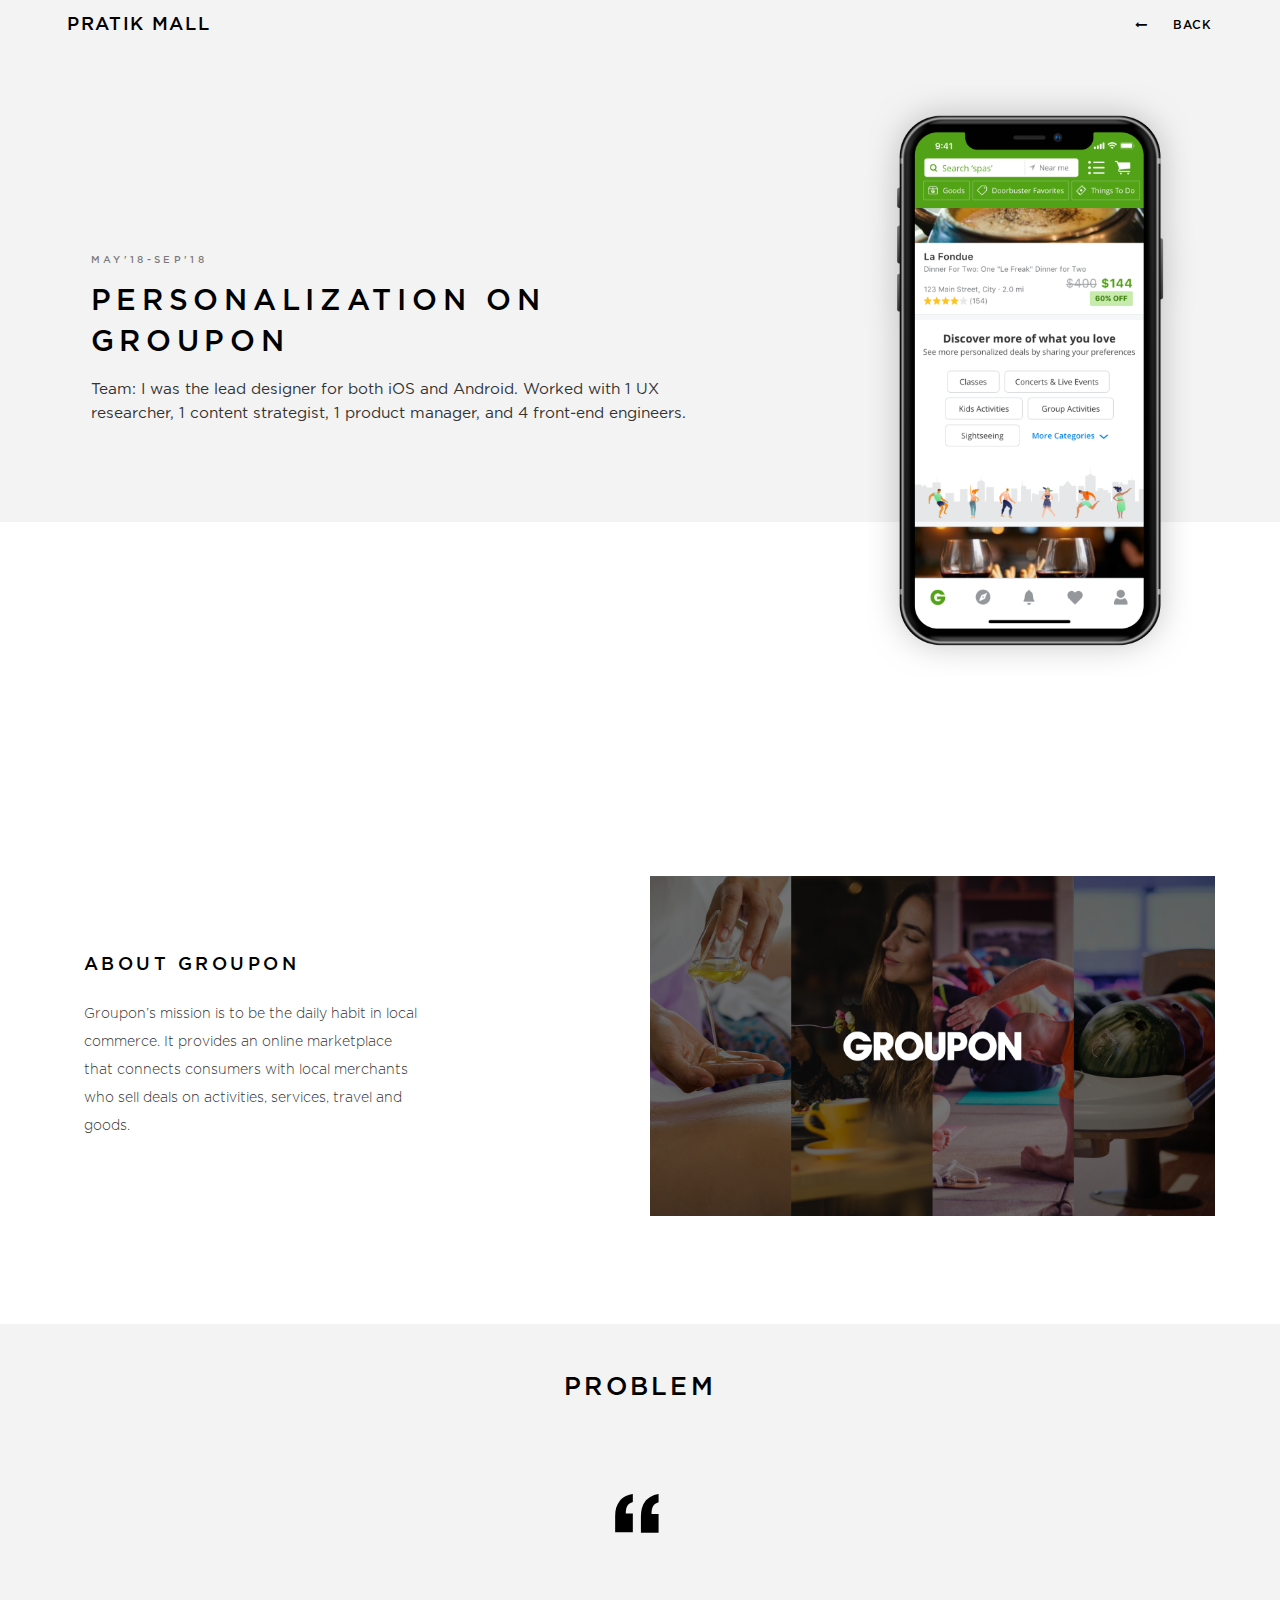
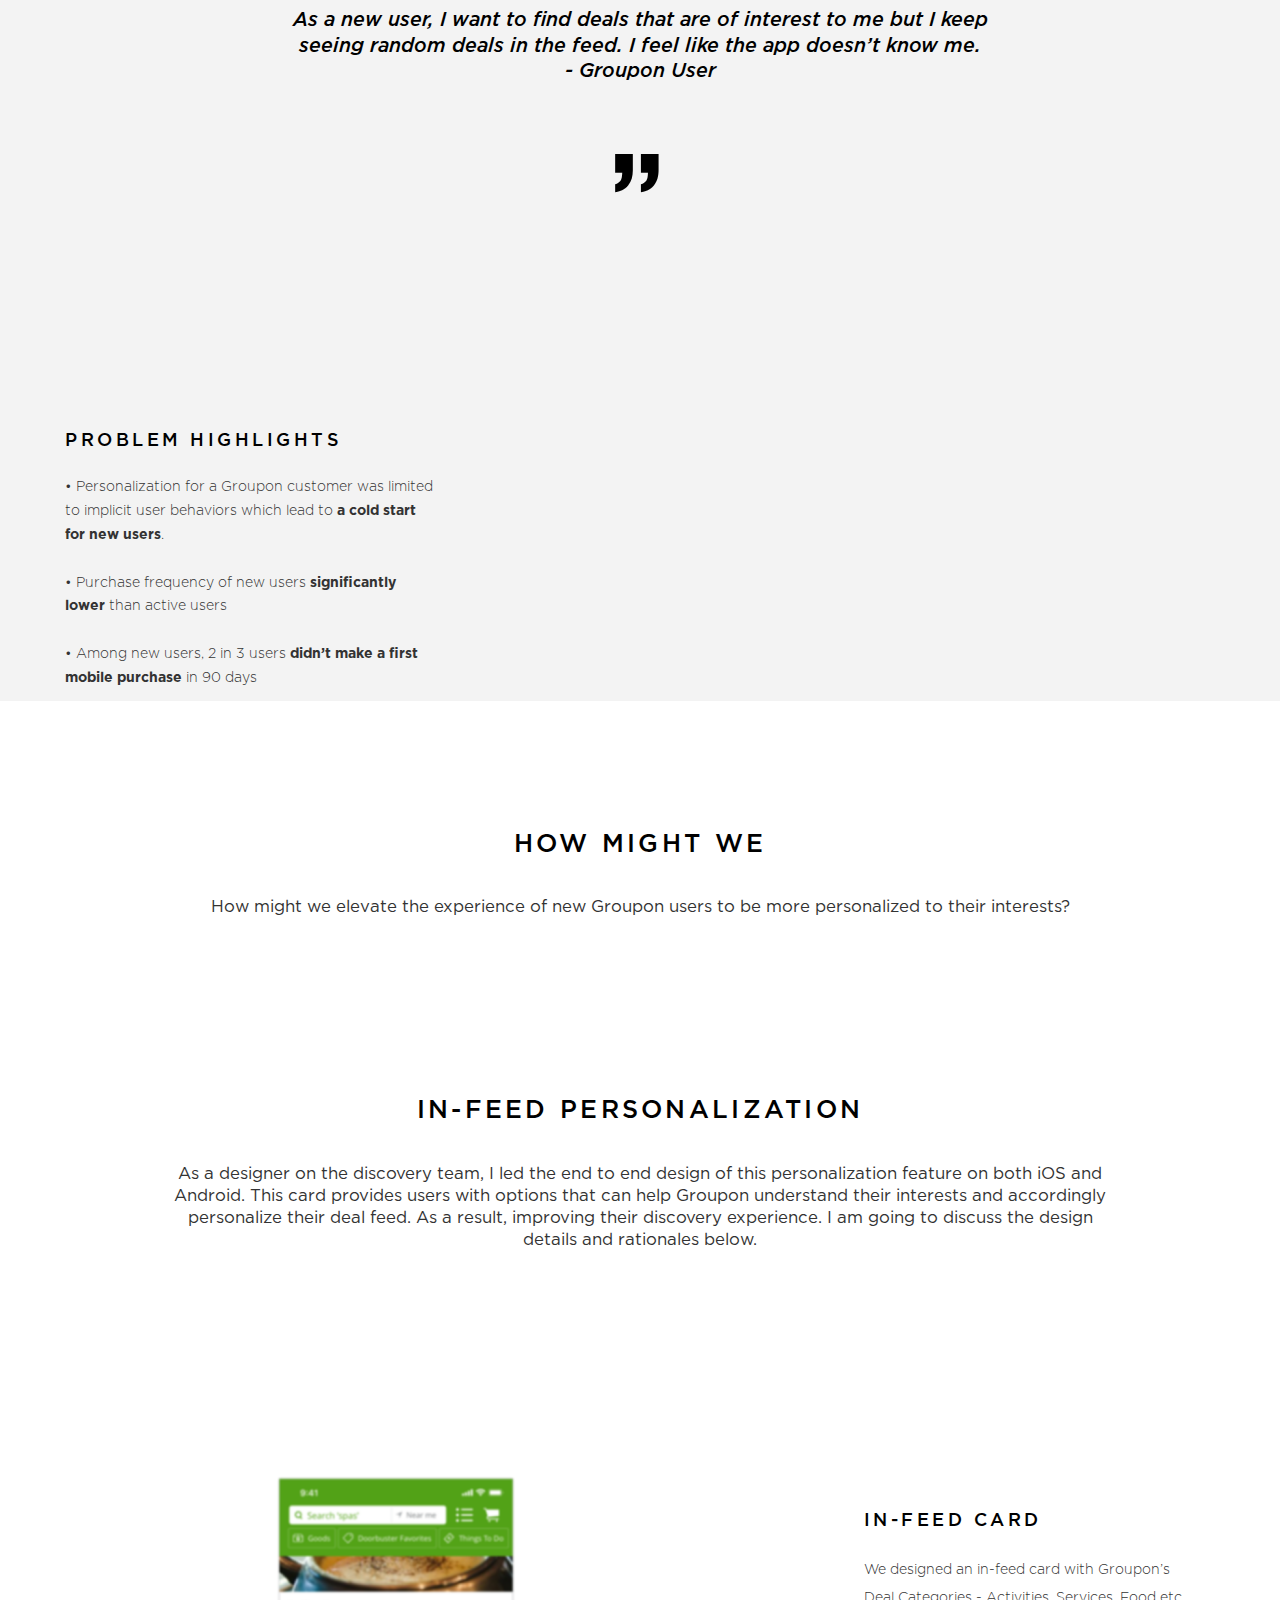
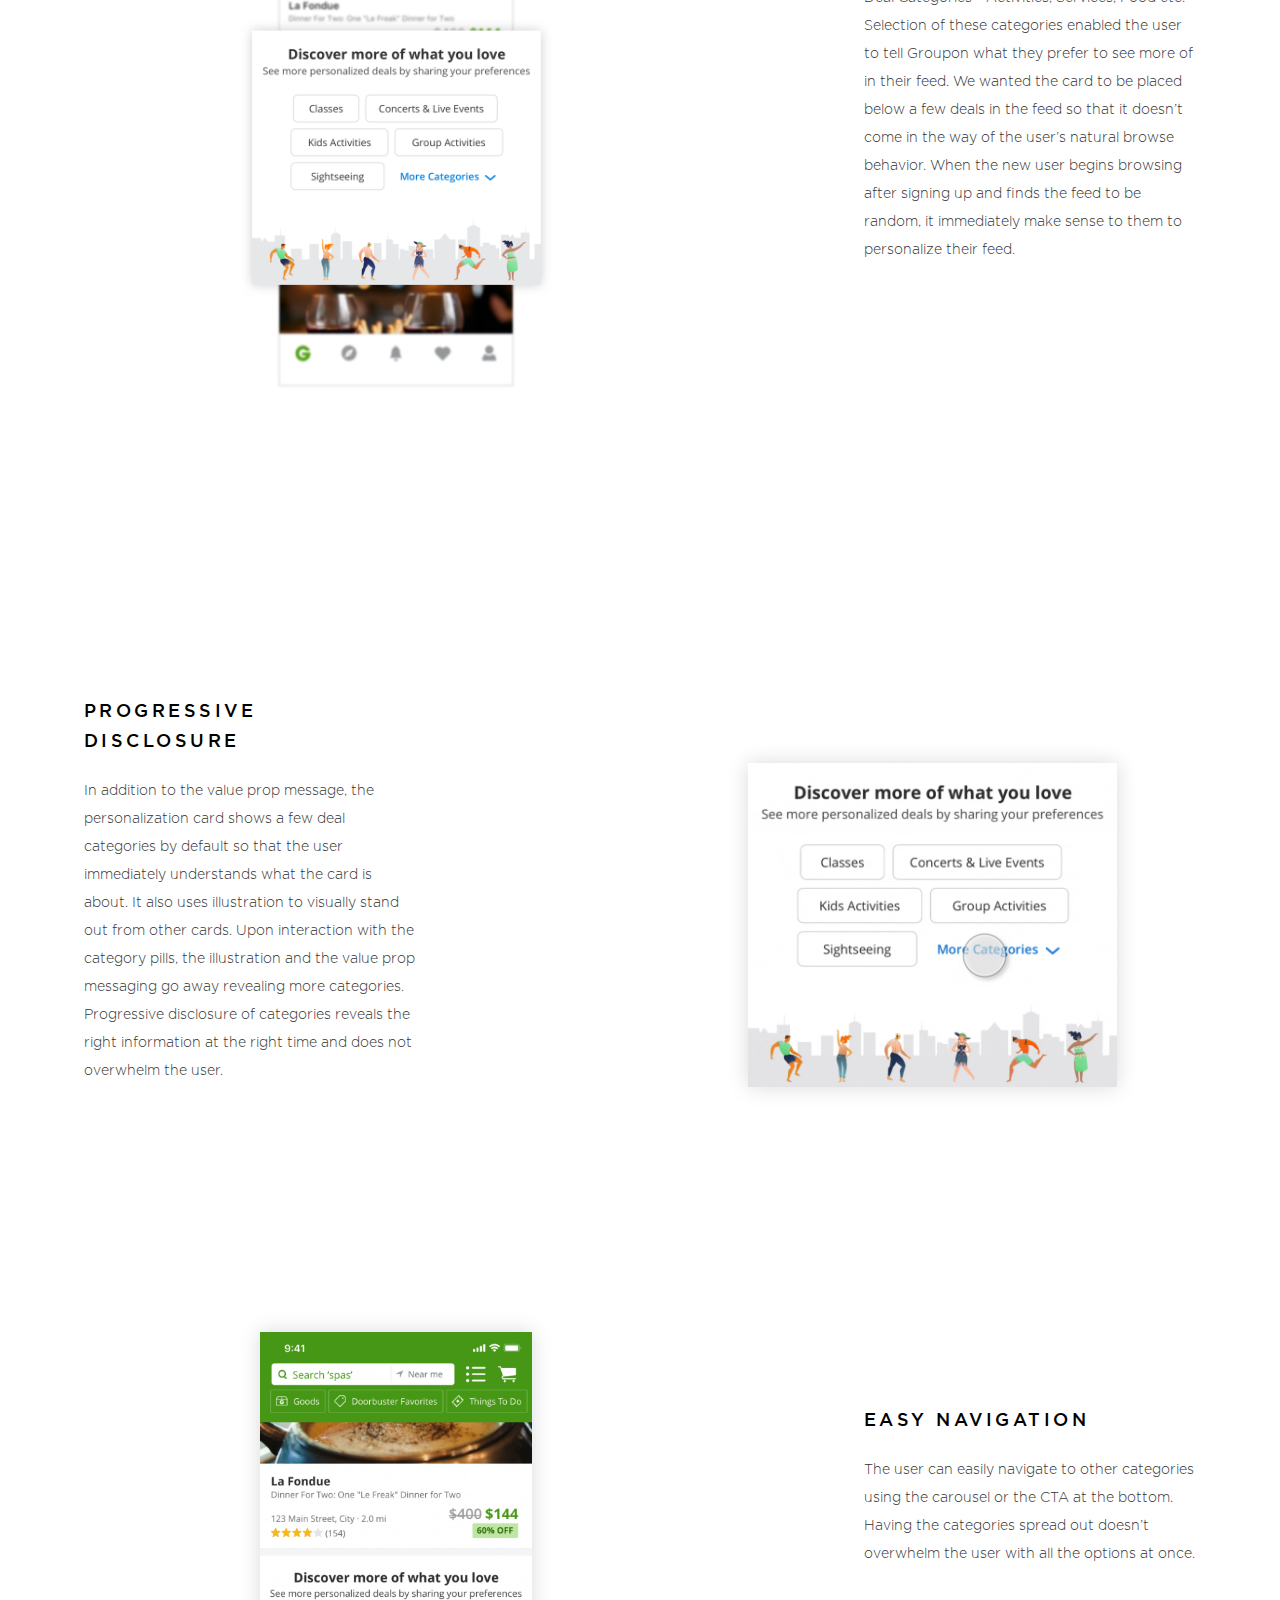
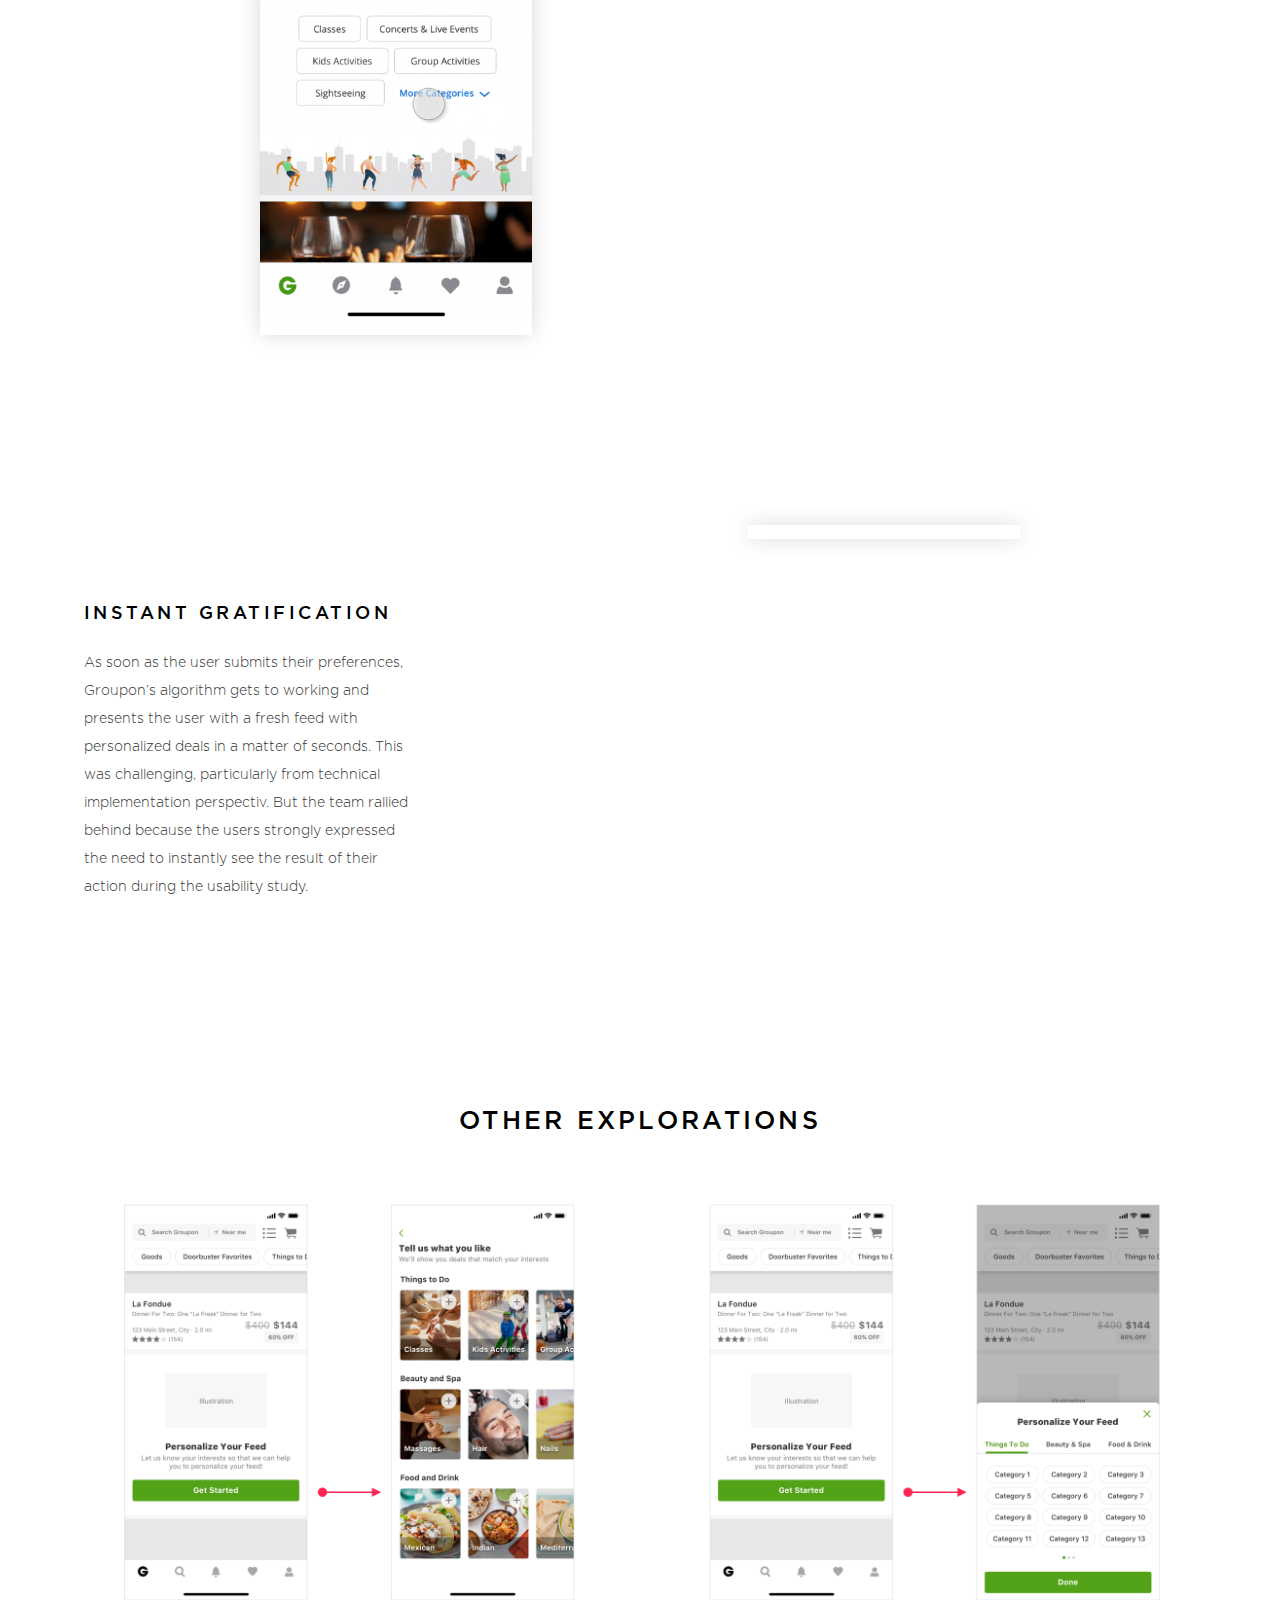
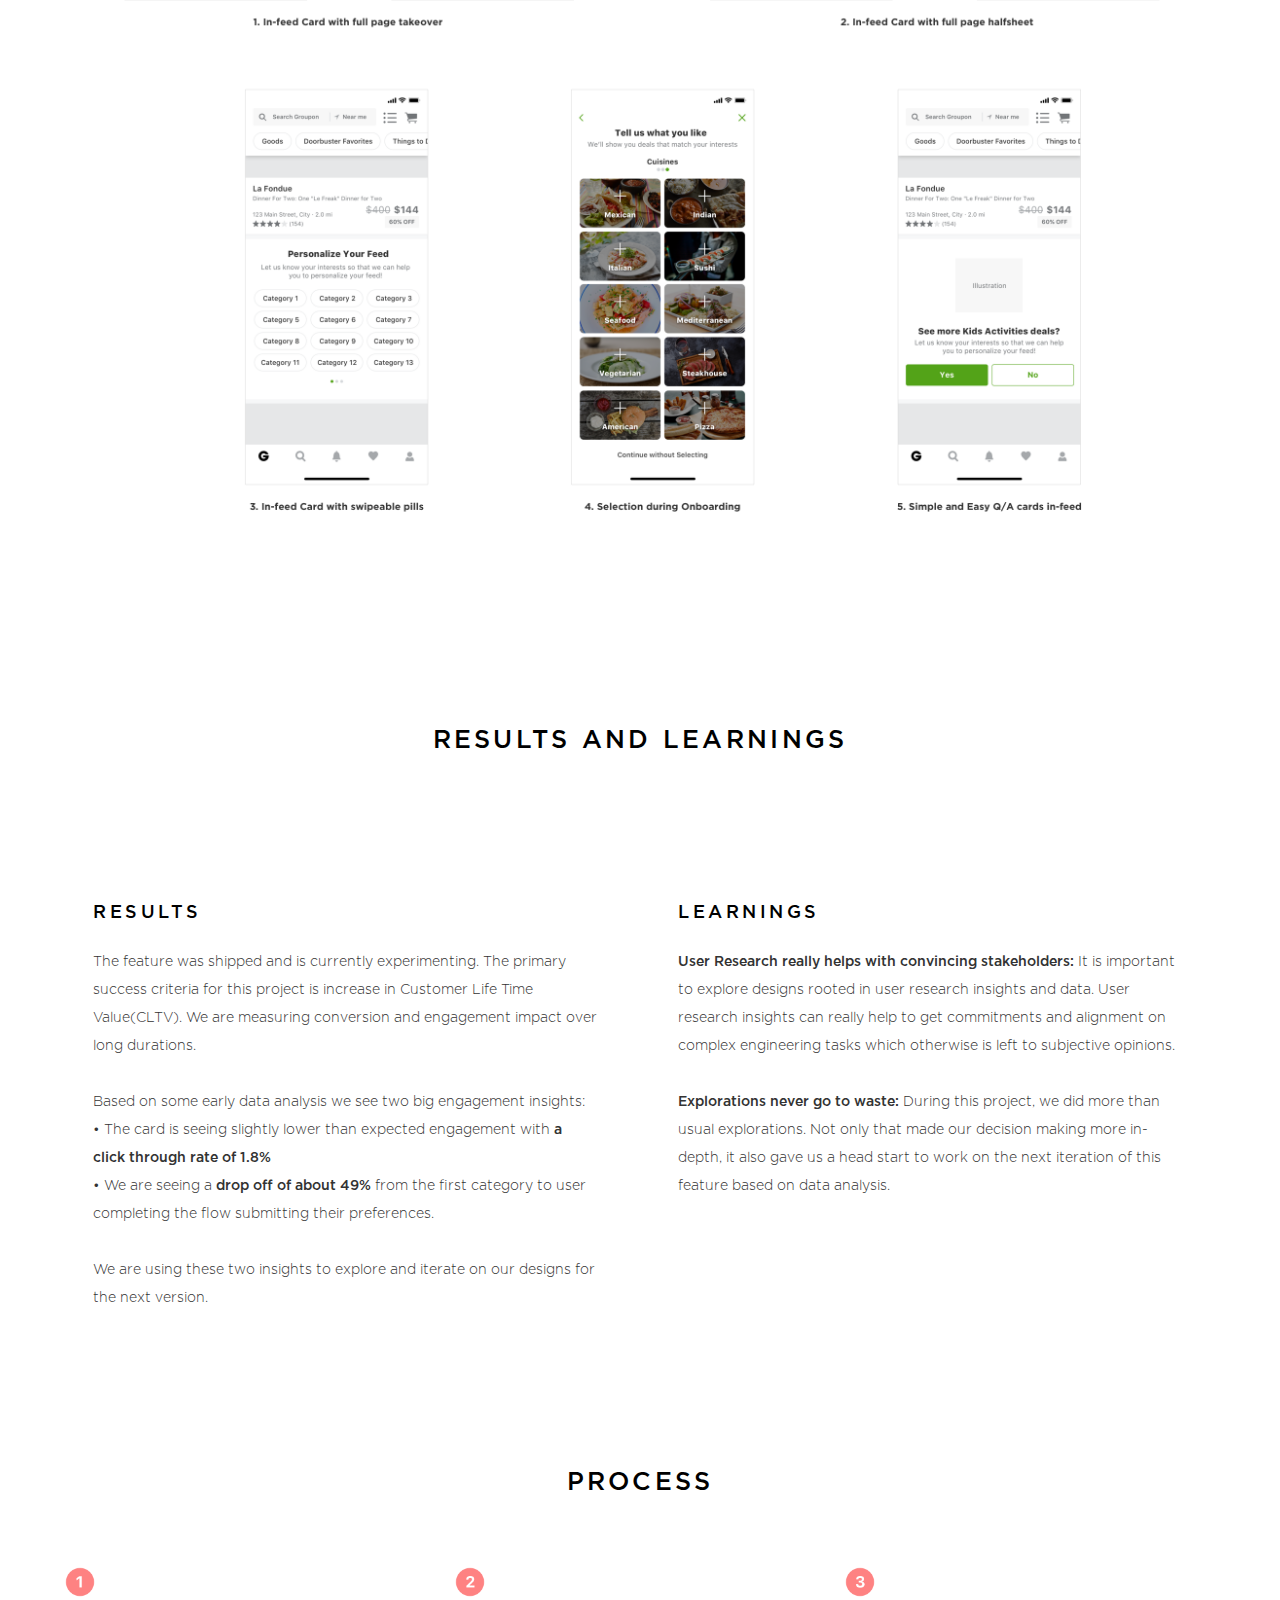
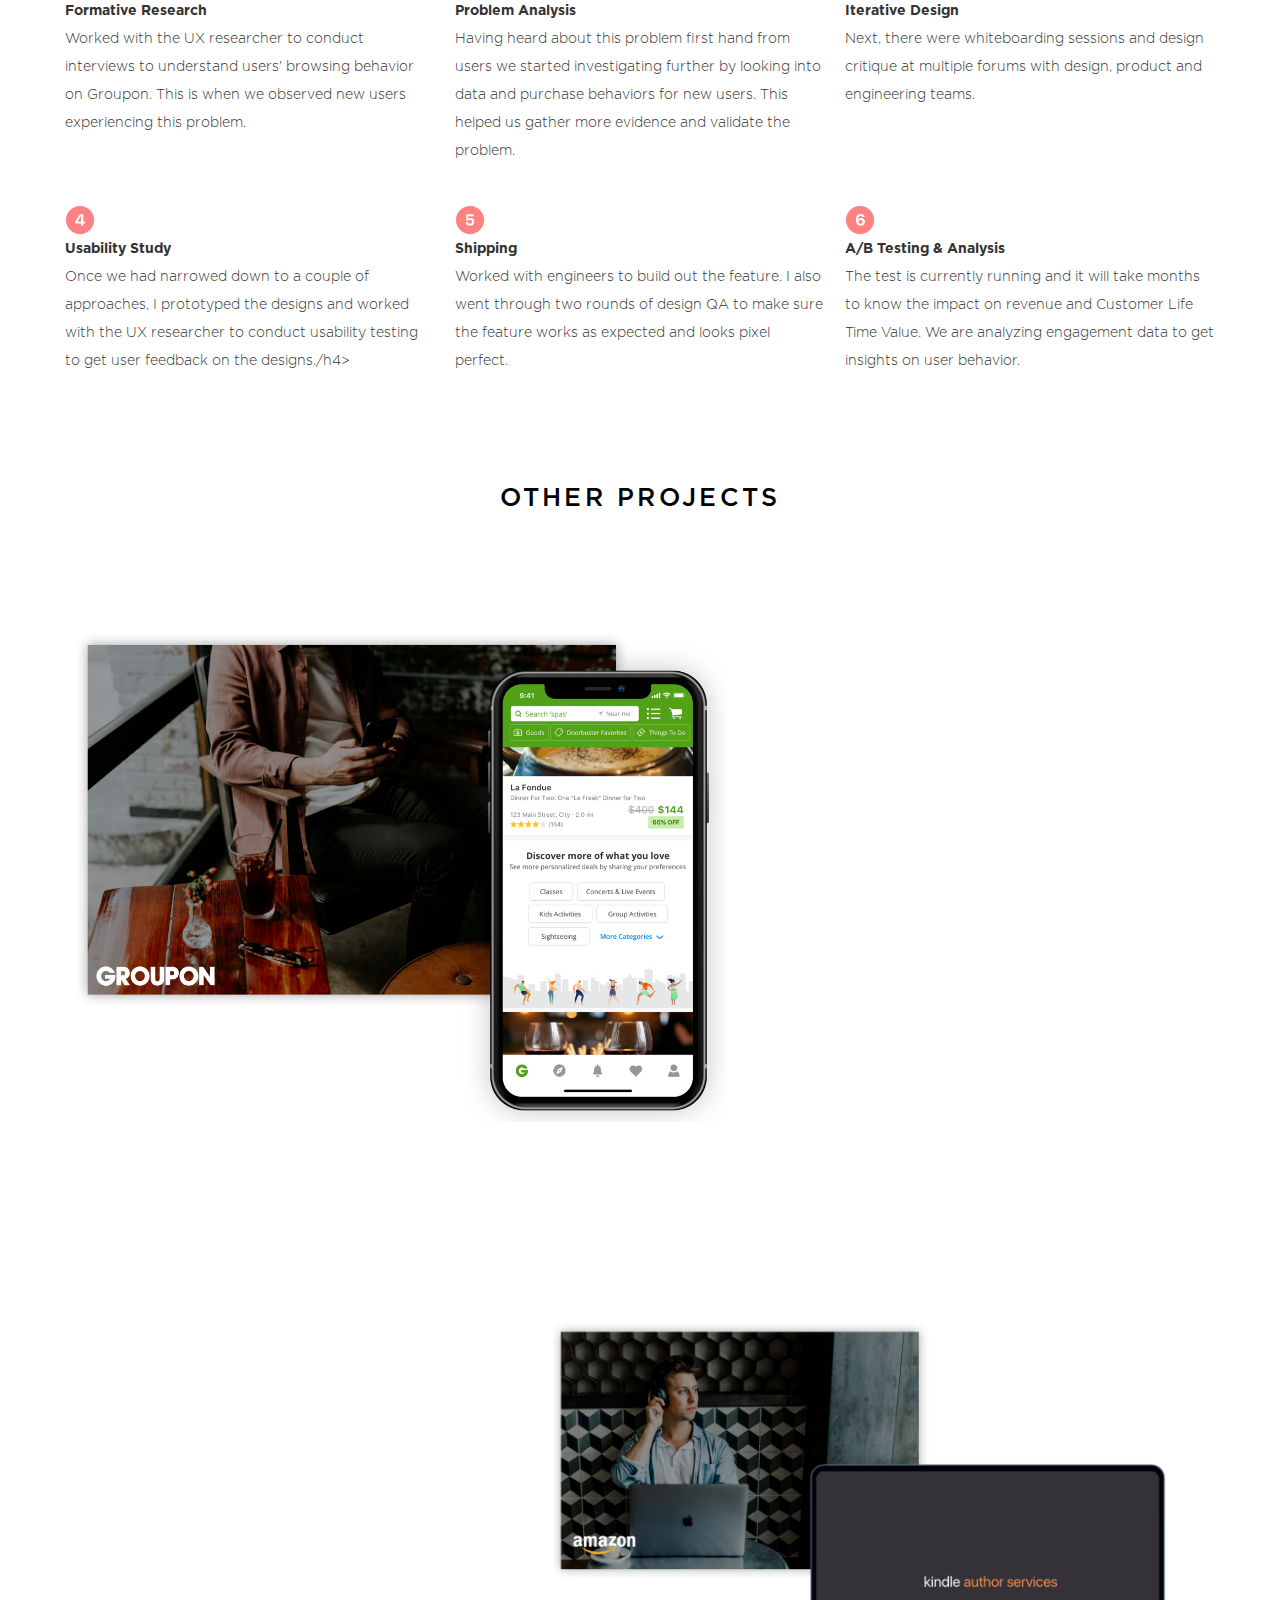
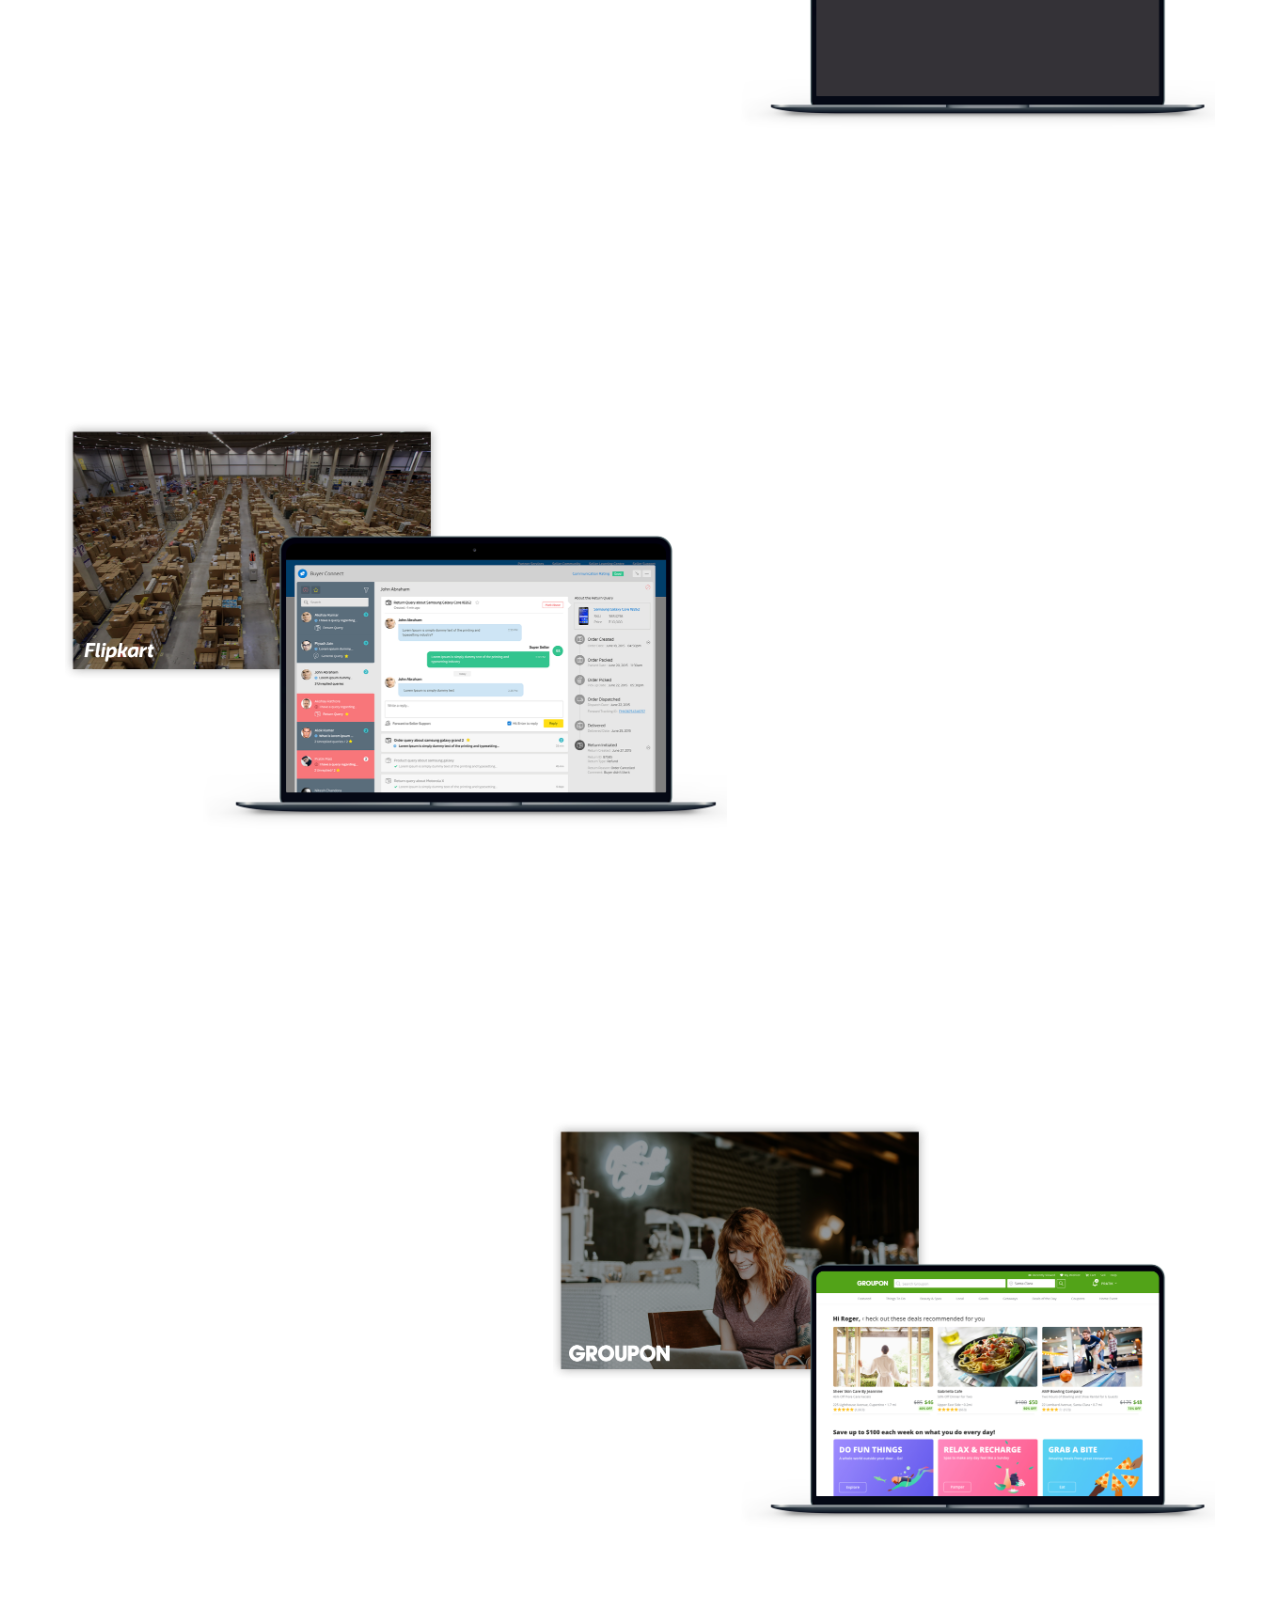
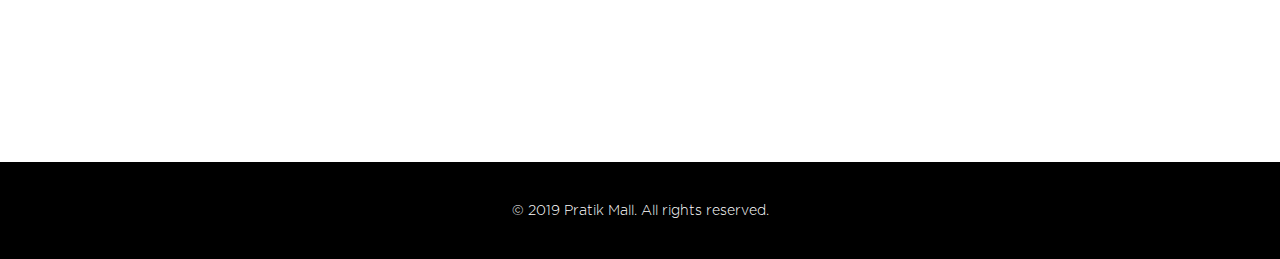
==== g1.html @ 87afecba "Uploading folio" ====
<!DOCTYPE html>
<html lang="en">
<html lang="en">

<head>
	<meta charset="utf-8">
	<title>Pratik Mall &mdash; Product Designer</title>
	<meta content="A showcase of Pratik Mall's work as a Product Designer" name="description">
	<meta content="Pratik Mall" name="author">
	<meta content="width=device-width, initial-scale=1, maximum-scale=1" name="viewport">
	<meta property='og:title' content="Pratik Mall- Product Designer" />
	<meta property='og:image' content="dp.jpg" />
	<meta property='og:description' content="A showcase of Pratik Mall's work as a Product Designer" />
	<meta property='og:url' content="www.pratikmall.com/" />
	<link href="http://cdnjs.cloudflare.com/ajax/libs/font-awesome/4.4.0/css/font-awesome.min.css" rel="stylesheet">
	<link href="css/animate.css" rel="stylesheet">
	<link href="css/bootstrap.css" rel="stylesheet">
	<link href="css/style.css" rel="stylesheet">
	<link href="imgs/logo.png" rel="shortcut icon">
	<script src="http://ajax.googleapis.com/ajax/libs/jquery/1.10.2/jquery.min.js">
	</script>
	<script src="http://code.jquery.com/ui/1.10.3/jquery-ui.js" type="text/javascript">
	</script>
	<script src="js/jquery.js">
	</script>
	<script src="js/script.js">
	</script>
	<script src="js/bootstrap.js">
	</script>
	<script src="http://cdnjs.cloudflare.com/ajax/libs/jquery-easing/1.3/jquery.easing.min.js">
	</script>

</head>


<body>
	<div id="preloader">
		<div id="status">&nbsp;</div>
	</div>
	<header class="bleh">
		<nav class="navbar navbar-default navbar-fixed-top">
			<div class="container-fluid">
				<div class="navbar-header"><a class="navbar-brand" href="index.html">Pratik Mall</a>
				</div>
				<div class="nav navbar-nav navbar-right">
					<li>
						<a class="page-scroll" href="index.html"> <span class=
                "fa fa-long-arrow-left"></span> &nbsp &nbsp Back</a>
					</li>
				</div>
			</div>
		</nav>
	</header>
	<section id="projectbg">
		<div class="gray">
			<div class="container">
				<div class="row">
					<div class="mep">
						<div class="col-md-7 col-sm-12 col-xs-12">
							<div class="project-head">
								<h5>MAY'18-SEP'18</h5>
								<h2>Personalization on Groupon</h2>
								<h4>Team: I was the lead designer for both iOS and Android. Worked with 1 UX researcher, 1 content strategist, 1 product manager, and 4 front-end engineers.
</h4>
							</div>
						</div>
						<div class="col-md-offset-1 col-md-4 col-sm-12 col-xs-12">
							<div class="coverinside"><img alt="" class="img-responsive img" src="g1-cover.png"></div>
							<br><br><br><br><br><br><br><br>
						</div>
					</div>
				</div>
			</div>
		</div>
	</section>
	<br><br><br>

	<section id="projectbg">
		<div class="container">
			<div class="row">
				<div class="about projsec">
					<div class="col-md-4 col-xs-12 col-sm-12">
						<div class="workcontent">
							<br><br><h1>About Groupon</h1>
							<h4>Groupon’s mission is to be the daily habit in local commerce. It provides an online marketplace that connects consumers with local merchants who sell deals on activities, services, travel and goods.</h4>
						</div>
					</div>
					<div class="col-md-offset-2 col-md-6 col-xs-12 col-sm-12">
						<br><br><img alt="" class="img-responsive projimg" src="imgs/g1/about.png">
					</div>
				</div>
			</div>
		</div>
		<br>
		<br><br>
	</section>


	<section id="projectbg" class="red">
		<div class="section-head">
			<h1>PROBLEM</h1>
		</div>
		<div class="container">
			<div class="row">
				<div class="col-md-offset-2 col-md-8 col-xs-12 col-sm-12">
					<div class="quotes">
						<h2>“</h2>
						<h4>As a new user, I want to find deals that are of interest to me but I keep seeing random deals in the feed. I feel like the app doesn’t know me.
			<br>- Groupon User</h4>
						<br>
						<h2>”</h2>
					</div>
				</div>
				<div class="col-md-4 col-xs-12 col-sm-6 inprob"><br><br>
					<h4>Problem Highlights</h4>
					<p>• Personalization for a Groupon customer was limited to implicit user behaviors which lead to <b>a cold start for new users</b>.
						<br><br> • Purchase frequency of new users <b>significantly lower</b> than active users<br><br> • Among new users, 2 in 3 users <b>didn’t make a first mobile purchase</b> in 90 days</p>
				</div>
				<div class="col-md-offset-1 col-md-7 col-xs-12 col-sm-6">
					<img alt="" class="img-responsive projimg" src="imgs/g1/scroll.gif">
				</div>

			</div>
		</div>

	</section>
	<br><br><br>
	<section id="projectbg">
		<div class="section-head">
			<h1>HOW MIGHT WE</h1>
		</div>
		<div class="container">
			<div class="row">
				<div class="col-md-12 col-xs-12 col-sm-12 quotes2">

					<h4>How might we elevate the experience of new Groupon users to be more personalized to their interests?</h4><br><br>
				</div>

			</div>
		</div>
		<br><br><br>
	</section>
	<section id="projectbg">
		<div class="section-head">
			<h1>In-Feed Personalization</h1>

			<div class="container">
				<div class="row">
					<div class="col-md-offset-1 col-md-10 col-xs-12 col-sm-12 quotes2">

						<h5>As a designer on the discovery team, I led the end to end design of this personalization feature on both iOS and Android. This card provides users with options that can help Groupon understand their interests and accordingly personalize their deal feed. As a result, improving their discovery experience. I am going to discuss the design details and rationales below.</h5><br><br>
					</div>

				</div>
			</div>

		</div>



		<div class="container">
			<div class="row">
				<div class="about projsec1">
					<div class="col-md-7 col-xs-12 col-sm-12"><img alt="" class="img-responsive projimg" src="imgs/g1/g13.png">
					</div>
					<div class="col-md-offset-1 col-md-4 col-xs-12 col-sm-12">
						<div class="workcontent"><br><br>
							<h1>In-feed card</h1>
							<h4>We designed an in-feed card with Groupon’s Deal Categories - Activities, Services, Food etc. Selection of these categories enabled the user to tell Groupon what they prefer to see more of in their feed. We wanted the card to be placed below a few deals in the feed so that it doesn’t come in the way of the user’s natural browse behavior. When the new user begins browsing after signing up and finds the feed to be random, it immediately make sense to them to personalize their feed.
</h4>
						</div>
					</div>
				</div>
			</div>
		</div>

		<div class="container">
			<div class="row">
				<div class="about projsec">
					<div class="col-md-4 col-xs-12 col-sm-12">
						<div class="workcontent"><br><br>
							<h1>Progressive Disclosure</h1>
							<h4>In addition to the value prop message, the personalization card shows a few deal categories by default so that the user immediately understands what the card is about. It also uses illustration to visually stand out from other cards. Upon interaction with the category pills, the illustration and the value prop messaging go away revealing more categories. Progressive disclosure of categories reveals the right information at the right time and does not overwhelm the user. </h4>
						</div>
					</div>
					<div class="col-md-4 col-md-offset-3 col-xs-12 col-sm-12">
						<br><br><br><br><br><br><br><br><br><img alt="" class="img-responsive projimg2" src="imgs/g1/g12.gif">
					</div>
				</div>
			</div>
		</div><br><br><br><br><br>
		<div class="container">
			<div class="row">
				<div class="about projsec1">
					<div class="col-md-offset-2 col-md-3 col-xs-12 col-sm-12"><img alt="" class="img-responsive projimg1" src="imgs/g1/nav.gif">
					</div>
					<div class="col-md-offset-3 col-md-4 col-xs-12 col-sm-12">
						<div class="workcontent">
							<h1>Easy Navigation</h1>
							<h4>The user can easily navigate to other categories using the carousel or the CTA at the bottom. Having the categories spread out doesn’t overwhelm the user with all the options at once.</h4>
						</div>
					</div>
				</div>
			</div>
		</div>
<br><br><br><br><br>
		<div class="container">
			<div class="row">
				<div class="about projsec">
					<div class="col-md-4 col-xs-12 col-sm-12">
						<div class="workcontent">
							<h1>Instant Gratification</h1>
							<h4>As soon as the user submits their preferences, Groupon’s algorithm gets to working and presents the user with a fresh feed with personalized deals in a matter of seconds. This was challenging, particularly from 	technical implementation perspectiv. But the team rallied behind because the users strongly expressed the need to instantly see the result of their action during the usability study.</h4>
						</div>
					</div>
					<div class="col-md-offset-3 col-md-3 col-md-offset-3 col-xs-12 col-sm-12">
						<img alt="" class="img-responsive projimg1" src="imgs/g1/g4f.gif">
					</div>
				</div>
			</div>
		</div>
	<br><br><br><br>
	</section>
	<section id="projectbg">
		<div class="section-head">
			<h1>OTHER EXPLORATIONS</h1>
		</div>
		<div class="container">
			<div class="row">

					<img alt="" class="img-responsive" src="imgs/g1/explore.png">
			</div>
		</div>
	</section>


	<br><br><br><br>
	<section id="projectbg">
		<div class="section-head">
			<h1>RESULTS AND LEARNINGS</h1>
		</div>
		<div class="container">
			<div class="row">
				<div class="col-md-6 col-sm-6 col-xs-12">
					<div class="workcontent">
						<h1>RESULTS</h1>
						<h4>The feature was shipped and is currently experimenting. The primary success criteria for this project is increase in Customer Life Time Value(CLTV). We are measuring conversion and engagement impact over long durations.<br><br>
							Based on some early data analysis we see two big engagement insights:<br>
						• The card is seeing slightly lower than expected engagement with <b>a click through rate of 1.8%</b><br>
						• We are seeing a <b>drop off of about 49%</b> from the first category to user completing the flow submitting their preferences.  <br><br>
							We are using these two insights to explore and iterate on our designs for the next version.
				</h4>
					</div>
				</div>
				<div class="col-md-6 col-sm-6 col-xs-12">
					<div class="workcontent">
						<h1>LEARNINGS</h1>
						<h4> <b>User Research really helps with convincing stakeholders: </b>It is important to explore designs rooted in user research insights and data. User research insights can really help to get commitments and alignment on complex engineering tasks which otherwise is left to subjective opinions.
<br><br>
							<b>Explorations never go to waste: </b>During this project, we did more than usual explorations. Not only that made our decision making more in-depth, it also gave us a head start to work on the next iteration of this feature based on data analysis.

				</h4>
					</div>
				</div>
			</div>
		</div>
	</section>


	<section id="projectbg">
		<div class="section-head">
			<h1>PROCESS</h1><br><br>
		</div>
		<div class="container">
			<div class="row">
				<div class="workcontent1">
					<div class="col-md-4 col-xs-12 col-sm-6">
						<img alt="" class="img-responsive processs" src="imgs/g1/process/1.png">
						<h4><b>Formative Research</b><br>
				 Worked with the UX researcher to conduct interviews to understand users' browsing behavior on Groupon. This is when we observed new users experiencing this problem.</h4>
					</div>

					<div class="col-md-4 col-xs-12 col-sm-6">
						<img alt="" class="img-responsive processs" src="imgs/g1/process/2.png">
						<h4><b>Problem Analysis</b><br>
							Having heard about this problem first hand from users we started investigating further by looking into data and purchase behaviors for new users. This helped us gather more evidence and validate the problem.
</h4></h4>
					</div>

					<div class="col-md-4 col-xs-12 col-sm-6">
						<img alt="" class="img-responsive processs" src="imgs/g1/process/3.png">
						<h4><b>Iterative Design</b><br>Next, there were whiteboarding sessions and design critique at multiple forums with design, product and engineering teams.</h4>
					</div>
				</div>
			</div></div>
				<div class="container">
					<div class="row">
				<div class="workcontent1">
					<div class="col-md-4 col-xs-12 col-sm-6">
						<img alt="" class="img-responsive processs" src="imgs/g1/process/4.png">
						<h4><b>Usability Study</b><br>Once we had narrowed down to a couple of approaches, I prototyped the designs and worked with the UX researcher to conduct usability testing to get user feedback on the designs./h4>
					</div>
					<div class="col-md-4 col-xs-12 col-sm-6">
						<img alt="" class="img-responsive processs" src="imgs/g1/process/5.png">
						<h4><b>Shipping</b><br>Worked with engineers to build out the feature. I also went through two rounds of design QA to make sure the feature works as expected and looks pixel perfect.</h4>
					</div>
					<div class="col-md-4 col-xs-12 col-sm-6">
						<img alt="" class="img-responsive processs" src="imgs/g1/process/6.png">
						<h4><b>A/B Testing & Analysis</b><br>The test is currently running and it will take months to know the impact on revenue and Customer Life Time Value. We are analyzing engagement data to get insights on user behavior.</h4>
					</div>
					<br><br><br><br><br><br>
				</div>
			</div>
		</div>
	</section>


	<section id="work fix">
		<div class="section-head">
			<h1>OTHER PROJECTS</h1>
		</div><br>
		<div class="container">
			<div class="row">

				<div class="worksec">
					<div class="col-md-7 col-xs-12 col-sm-12"><img alt="" class="img-responsive projimg" src="imgs/g1_cover.png"></div>
					<div class="animateText">
						<div class="col-md-offset-1 col-md-4 col-xs-12 col-sm-12">
							<div class="workcontent">
									<h6>MAY'18-SEP'18</h6>
								<h1>Personalization on Groupon</h1>
								<h4>Designed an experience for new users on Groupon to help them start seeing more relevant offers from day one by providing their preferences through an in-feed card.</h4>
								<a class=" btn hvr-sweep-to-top" href="g1.html" id="pdfresume" role="button">See Project</a>
							</div>
						</div>
					</div>
				</div>
				<div class="worksec">
					<div class="Sept'14-Mar'15">
						<div id="workcontent1-image" class="col-md-offset-1 col-md-7 col-xs-12 col-sm-12"><img alt="" class="img-responsive projimg" src="imgs/a/cover.png"></div>
						<div class="animateText">
							<div class="col-md-4 col-xs-12 col-sm-12">
								<div class="workcontent">
									<h6>MAY'16-AUG'16</h6>
									<h1>Kindle Author Services</h1>
									<h4>Kindle Author Services helps independant authors find and connect with professionals offering creative services that help them bring a book to life from the manuscript stage. </h4>
									<a class=" btn hvr-sweep-to-top" href="a.html" id="pdfresume" role="button">See Project</a>
								</div>
							</div>
						</div>
					</div>
				</div>
					<div class="worksec">

						<div class="col-md-7 col-xs-12 col-sm-12"><img alt="" class="img-responsive projimg" src="imgs/f/cover.png"></div>
						<div class="animateText">
							<div class="col-md-offset-1 col-md-4 col-xs-12 col-sm-12">
								<div class="workcontent">
									<h6>FEB'15-MAY'15</h6>
									<h1>BUYER CONNECT VISION</h1>
									<h4>Buyer Connect is a buyer and seller communication feature for Flipkart's Seller Platform. It helps sellers to answer buyer queries in a fast and efficient way and thus help them reduce returns and incease orders.</h4>
									<a class=" btn hvr-sweep-to-top" href="f.html" id="pdfresume" role="button">See Project</a>
								</div>
							</div>
						</div>
							</div>

							<div class="worksec">
								<div id="workcontent1-image" class="col-md-7 col-xs-12 col-sm-12"><img alt="" class="img-responsive projimg" src="imgs/g2/cover.png"></div>
								<div class="animateText">
									<div class="col-md-4 col-xs-12 col-sm-12">
										<div class="workcontent">
											<h6>JUN'18-OCT'18</h6>
											<h1>Groupon Desktop Homepage</h1>
											<h4>Designed an experience for Groupon’s desktop homepage to make it organized and guide users to find something of interest.
												 In the process also, made the homepage to be full-width and adapt to the users’ screen size.</h4>

											<a class=" btn hvr-sweep-to-top" href="g2.html" id="pdfresume" role="button">See Project</a>
										</div>
									</div>

								</div>
							</div>

			</div>
		</div>
	</section>
	<footer>
		<div class="copyright text-center">
			© 2019 Pratik Mall. All rights reserved.
		</div>

	</footer>

	<script type="text/javascript">
		$(window).on('load', function() { // makes sure the whole site is loaded
			$('#status').fadeOut(); // will first fade out the loading animation
			$('#preloader').delay(350).fadeOut('slow'); // will fade out the white DIV that covers the website.
			$('body').delay(350).css({
				'overflow': 'visible'
			});
		})


		$(document).ready(function() {
			$(this).scrollTop(0);
		});

		(function($) {

			/**
			 * Copyright 2012, Digital Fusion
			 * Licensed under the MIT license.
			 * http://teamdf.com/jquery-plugins/license/
			 *
			 * @author Sam Sehnert
			 * @desc A small plugin that checks whether elements are within
			 *     the user visible viewport of a web browser.
			 *     only accounts for vertical position, not horizontal.
			 */

			$.fn.visible = function(partial) {

				var $t = $(this),
					$w = $(window),
					viewTop = $w.scrollTop(),
					viewBottom = viewTop + $w.height(),
					_top = $t.offset().top,
					_bottom = _top + $t.height(),
					compareTop = partial === true ? _bottom : _top,
					compareBottom = partial === true ? _top : _bottom;

				return ((compareBottom <= viewBottom) && (compareTop >= viewTop));

			};

		})(jQuery);

		var win = $(window);
		var allMods = $(".animateText");

		win.scroll(function(event) {

			allMods.each(function(i, el) {
				var el = $(el);
				if (el.visible(true)) {
					el.addClass("come-in");
				}
			});

		});

		(function() {
			// Vertical Timeline - by CodyHouse.co
			function VerticalTimeline(element) {
				this.element = element;
				this.blocks = this.element.getElementsByClassName("js-cd-block");
				this.images = this.element.getElementsByClassName("js-cd-img");
				this.contents = this.element.getElementsByClassName("js-cd-content");
				this.offset = 0.8;
				this.hideBlocks();
			};

			VerticalTimeline.prototype.hideBlocks = function() {
				//hide timeline blocks which are outside the viewport
				if (!"classList" in document.documentElement) {
					return;
				}
				var self = this;
				for (var i = 0; i < this.blocks.length; i++) {
					(function(i) {
						if (self.blocks[i].getBoundingClientRect().top > window.innerHeight * self.offset) {
							self.images[i].classList.add("cd-is-hidden");
							self.contents[i].classList.add("cd-is-hidden");
						}
					})(i);
				}
			};

			VerticalTimeline.prototype.showBlocks = function() {
				if (!"classList" in document.documentElement) {
					return;
				}
				var self = this;
				for (var i = 0; i < this.blocks.length; i++) {
					(function(i) {
						if (self.contents[i].classList.contains("cd-is-hidden") && self.blocks[i].getBoundingClientRect().top <= window.innerHeight * self.offset) {
							// add bounce-in animation
							self.images[i].classList.add("cd-timeline__img--bounce-in");
							self.contents[i].classList.add("cd-timeline__content--bounce-in");
							self.images[i].classList.remove("cd-is-hidden");
							self.contents[i].classList.remove("cd-is-hidden");
						}
					})(i);
				}
			};

			var verticalTimelines = document.getElementsByClassName("js-cd-timeline"),
				verticalTimelinesArray = [],
				scrolling = false;
			if (verticalTimelines.length > 0) {
				for (var i = 0; i < verticalTimelines.length; i++) {
					(function(i) {
						verticalTimelinesArray.push(new VerticalTimeline(verticalTimelines[i]));
					})(i);
				}

				//show timeline blocks on scrolling
				window.addEventListener("scroll", function(event) {
					if (!scrolling) {
						scrolling = true;
						(!window.requestAnimationFrame) ? setTimeout(checkTimelineScroll, 250): window.requestAnimationFrame(checkTimelineScroll);
					}
				});
			}

			function checkTimelineScroll() {
				verticalTimelinesArray.forEach(function(timeline) {
					timeline.showBlocks();
				});
				scrolling = false;
			};
		})();
	</script>

</body>

</html>
---- css/style.css ----
333333
/* transform: matrix(1, 0, 0, 1, 0, 0);
transition-delay:0s, 0s, 0s;
transition-duration:0.7s, 0.7s, 0.7s;
transition-property: opacity, transform, -webkit-transform;
transition-timing-function:cubic-bezier(0.694, 0, 0.335, 1);
} */


@font-face {
  font-family: got;
  src: url(../fonts/Gotham-Black.otf);
  font-weight: 700;
}

@font-face {
  font-family: got;
  src: url(../fonts/Gotham-Bold.otf);
  font-weight: 600;
}

@font-face {
  font-family: got;
  src: url(../fonts/Gotham-Medium.otf);
  font-weight: 500;
}

@font-face {
  font-family: got;
  src: url(../fonts/Gotham-Book.otf);
  font-weight: 400;
}

@font-face {
  font-family: got;
  src: url(../fonts/Gotham-Light.otf);
  font-weight: 300;
}

@font-face {
  font-family: got;
  src: url(../fonts/Gotham-XLight.otf);
  font-weight: 200;
}

@font-face {
  font-family: got;
  src: url(../fonts/Gotham-Thin.otf);
  font-weight: 100;
}

@font-face {
  font-family: got;
  src: url(../fonts/Gotham-LightIta.otf);
  font-weight: 300;
  font-style: italic;
}

@font-face {
  font-family: got;
  src: url(../fonts/Gotham-MediumIta.otf);
  font-weight: 500;
  font-style: italic;
}


@font-face {
  font-family: got;
  src: url(../fonts/Gotham-BookIta.otf);
  font-weight: 400;
  font-style: italic;
}


@font-face {
  font-family: bert;
  src: url(../fonts/BertholdAkzidenzGroteskBEBold.otf);
  font-weight: 500;
}

html {
  font-family: got;
  -webkit-text-size-adjust: 100%;
  -ms-text-size-adjust: 100%;
}


body {
	overflow: hidden;
  overflow-x:hidden !important;
}

.lde1 h2
{
font-size: 1.6em !important;

}

.lde1 h4
{
  text-align: left;
  font-family: got;
  font-weight: 400 !important;
  font-size: 1.3em !important;
  line-height: 1.6em !important;
  color: black;

}

/* Preloader */
#preloader {
	position: fixed;
	top:0;
	left:0;
	right:0;
	bottom:0;
	background-color:#fff; /* change if the mask should have another color then white */
	z-index:9999; /* makes sure it stays on top */
}

#status {
	width:200px;
	height:200px;
	position:absolute;
	left:50%; /* centers the loading animation horizontally one the screen */
	top:50%; /* centers the loading animation vertically one the screen */
  background-image: url(../imgs/status.gif);
	background-repeat:no-repeat;
	background-position:center;
	margin:-100px 0 0 -100px; /* is width and height divided by two */
}



.visible {
  animation: enter .7s;
  transition-timing-function: cubic-bezier(0.694, 0, 0.335, 1);
}

@keyframes enter {
  0% {
    opacity: 0;
    transform: translateY(40px);
  }
  100% {
    opacity: 1;
    transform: translateY(0px);
  }
}

.navbar-brand {
  font-family: got;
  font-weight: 500;
  text-transform: uppercase;
  font-size: 1.3em;
  color: black !important;
  margin-left: 4% !important;
  width: 300px;
  letter-spacing: .091em;
}

.navbar-brand:hover {
  color: #4A4A4A !important;
}


.navbar {
  background: rgba(243, 243, 243, 1) !important;
}

.navbar1 {
  background: white !important;
}


.navbar-nav {
  font-family: got !important;
  font-weight: 500 !important;
  text-transform: uppercase !important;
  margin-right: 3%;
  font-size: .85em;
  letter-spacing: .091em;
}

.navbar-default .navbar-nav>li>a {
  color: black;
}

.navbar-default .navbar-nav>li>a:focus, .navbar-default .navbar-nav>li>a:hover {
  font-family: got !important;
  font-weight: 500 !important;
  text-transform: uppercase !important;
  color: #4A4A4A !important;
  letter-spacing: .091em;
}

.navbar-default .navbar-nav>li>a.active {
  color: black;
  background-color: transparent;
}

.white .navbar {
  background-color: white !important;
  -webkit-box-shadow: 0 0 10px rgba(0, 0, 0, .05);
  box-shadow: 0 0 10px rgba(0, 0, 0, .05);
}

body {
  background-color: white;
  overflow-x: hidden;
}

.cd-timeline__content h2 {
  font-family: got;
  font-weight: 500;
  font-size: 1.2em;
  color: black;
  font-style: normal;
  line-height: 1.5em;
  text-transform: uppercase;
  letter-spacing: .19444444em;
  text-transform: uppercase;
}

h2 {
  font-family: got;
  font-weight: 500;
  font-size: 1.2em;
  color: black;
  font-style: normal;
  line-height: 1.5em;
  letter-spacing: .05em;
}

.animateleft {
  animation: left .9s;
  transition-timing-function: cubic-bezier(0.694, 0, 0.335, 1);
}

@keyframes left {
  0% {
    opacity: 0;
    transform: translateY(30px);
  }
  100% {
    opacity: 1;
    transform: translateY(0px);
  }
}

#portfolio {
  background-color: #ffffff;
  z-index: 200;
}

#about {
  background-color: #ffffff;
}

#portfolio .portfolio-item {
  right: 0;
  margin: 0 0 15px;
}

#portfolio .portfolio-item .portfolio-link {
  display: block;
  position: relative;
  margin: 0 auto;
  max-width: 400px;
}

#portfolio .portfolio-item .portfolio-link .portfolio-hover {
  position: absolute;
  width: 100%;
  height: 100%;
  opacity: 0;
  background: rgba(39, 62, 84, 0.82);
  -webkit-transition: all ease .5s;
  -moz-transition: all ease .5s;
  transition: all ease .5s;
}

#portfolio .portfolio-item .portfolio-link .portfolio-hover:hover {
  opacity: 1;
}

#portfolio .portfolio-item .portfolio-link .portfolio-hover .portfolio-hover-content {
  position: absolute;
  top: 50%;
  width: 100%;
  height: 20px;
  margin-top: -12px;
  text-align: center;
  font-size: 20px;
  color: #fff;
}

#portfolio .portfolio-item .portfolio-link .portfolio-hover .portfolio-hover-content i {
  margin-top: -12px;
}

#portfolio .portfolio-item .portfolio-link .portfolio-hover .portfolio-hover-content h3, #portfolio .portfolio-item .portfolio-link .portfolio-hover .portfolio-hover-content h4 {
  margin: 0;
}

#portfolio .portfolio-item .portfolio-caption {
  margin: 0 auto;
  padding: 25px;
  max-width: 400px;
  text-align: center;
  background-color: #fff;
}

#portfolio .portfolio-item .portfolio-caption  {
  margin: 0;
  text-transform: none;
}

#portfolio .portfolio-item .portfolio-caption p {
  margin: 0;
  font-family: "Droid Serif", "Helvetica Neue", Helvetica, Arial, sans-serif;
  font-size: 16px;
  font-style: italic;
}

@media(min-width:768px) {
  #portfolio .portfolio-item {
    margin: 0 0 30px;
  }
}

.col-xs-12, .col-md-4, .col-sm-6 {
  padding-right: 10px !important;
  padding-left: 10px !important;
}


.spincover{
  max-width: 100px;
}

.portfolio-caption {
  padding: 6px !important;
  font-family: proxima;
  font-size: 1.5em;
}

.bg-light-gray {
  background-color: #fff;
}

.section-heading {
  margin-top: 90px !important;
}

#dp {
  padding-top: 120px;
  padding-bottom: 80px;
  text-align: right;
}

.me {
  padding-top: 12%;
  padding-bottom: 14%;
}

.mep {
  padding-top: 15vh;
  padding-bottom: 10vh;
}

.heroabt {
  padding-left: 5%;
  padding-right: 5%;
  padding-top: 7%;
  padding-bottom: 7%;
}

.project-head {
  padding-left: 2vw;
  padding-top: 10vh;
}

.heroabt h2 {
  text-align: left;
  font-family: got;
  font-weight: 500;
  font-size: 2.5em;
  color: black;
}

.quotes {
  padding-top: 3%;
  padding-bottom: 7%;
}

.quotes h2 {
  text-align: center;
  font-family: bert !important;
  font-weight: 500;
  font-size: 8em;
  color: black;
  line-height: 1.1em;
}

.quotes2 h4 {
  text-align: center !important;
  font-family: got;
  font-weight: 400;
  font-size: 1.2em;
  color: #333;
}

.quotes2 h5 {
  text-align: center !important;
  font-family: got;
  font-weight: 400;
  font-size: 1.2em;
  line-height: 1.3em;
  color: #333;
}


.red {
  background-color: rgba(243, 243, 243, 1) !important;
}

.inprob p {}



.inprob h3 {
  font-family: got;
  font-size: 18px;
  line-height: 1.4em;
  letter-spacing: .12em;
  font-weight: 500;
  color: black;
  padding-top: 15px;
  margin-bottom: 20px;
  text-align: center;
}

.inprob h4 {
  font-family: got;
  font-size: 18px;
  line-height: 1.66666667em;
  letter-spacing: .19444444em;
  font-weight: 500;
  text-transform: uppercase;
  color: black;
  padding-top: 15%;
  margin-bottom: 20px;
  max-width: 20em;
}

.inprob1 h4 {
  font-family: got;
  font-size: 18px;
  line-height: 1.66666667em;
  letter-spacing: .19444444em;
  font-weight: 500;
  text-transform: uppercase;
  color: black;
  padding-top: 5%;
  margin-bottom: 20px;
  text-align: center;
}


.inprob h5 {
  font-family: got !important;
  font-weight: 500 !important;
    font-size: 14px;
    letter-spacing: normal;
    text-transform: none;
    color: black;
    line-height: 1.7em;
}

.inprobg1 h5 {
  font-family: got !important;
  font-weight: 500 !important;
    font-size: 15px;
    letter-spacing: normal;
    text-transform: none;
    color: black;
    line-height: 1.8em;
}

.inprob2 h5 {
  font-family: got !important;
  font-weight: 500 !important;
    font-size: 15px;
    letter-spacing: normal;
    text-transform: none;
    line-height: 27px;
    color: black;
}
.xyz{
  padding-top: 15px !important;
}

.quotes h4 {
  text-align: center;
  font-family: got;
  font-weight: 500;
  font-size: 1.4em;
  color: black;
  font-style: italic;
  line-height: 1.3em;
}

.quotes3 h4 {
  text-align: center;
  font-family: got;
  font-weight: 500;
  font-size: 1.4em;
  color: black;
  line-height: 1.3em;
}

.quotes1 {
  padding-left: 5% !important;
  padding-right: 5% !important;
  padding-top: 10%;
}

.quotes1 h2 {
  text-align: center;
  font-family: got;
  font-weight: 500;
  font-size: 1.4em;
  color: black;
  font-style: normal;
  line-height: 1.5em;
  letter-spacing: .1em;
  margin-top: 0 !important;
}

.project-head h2 {
  font-family: got;
  font-size: 2.1em;
  line-height: 1.4em;
  letter-spacing: .19444444em;
  font-weight: 500;
  text-transform: uppercase;
  color: black;
  margin-top: 0;
  margin-bottom: 15px;
  max-width: 20em;
}

.project-head h5 {
  font-family: got;
  font-size: 10px;
  line-height: 1.11111111em;
  letter-spacing: .33333333em;
  font-weight: 500;
  text-transform: uppercase;
  color: rgba(0, 0, 0, .5);
  margin-top: 30px;
  margin-bottom: 15px;
}

.project-head h4 {
  text-align: left;
  font-family: got;
  font-weight: 400;
  font-size: 1.1em;
  color: #333333;
  line-height: 1.5em;
}

.heroabt h4 {
  text-align: left;
  font-family: got;
  font-weight: 400;
  font-size: 1.8em;
  color: black;
}

.heroabt h5 {
  text-align: left;
  font-family: got;
  font-weight: 400;
  font-size: 1.5em;
  color: black;
}

.heroabt h6 {
  text-align: left;
  font-family: got;
  font-size: 1.6em;
  letter-spacing: normal;
  text-transform: none;
  font-weight: 300 !important;
  color: black;
  line-height: 1.4em;
}

.intro {
  text-align: left;
  margin-top: -91px;
  font-family: got;
  font-weight: 200;
  font-size: 1.2em;
  color: #fff;
  opacity: 1;
}

.projsec1 {
  margin-top: 10vh;
  padding-bottom: 10vh;
}

.projsec {
  margin-top: 10vh;
  padding-bottom: 10vh;
}

#work {
  background-color: white;
  width: 110vw;
  padding-right: 10vw;
}

.worksec {
  height: 80vh;
  padding-top: 5%;
  padding-bottom: 5%;
  max-height: 700px;
}

.projimg {
  padding-bottom: 5%;
}

.processs {
  width: 30px ;
}

.projimg1 {
    padding-bottom: 5%;
    box-shadow: 0 0 20px rgba(0,0,0,0.15);

}

.projimg2 {
    box-shadow: 0 0 20px rgba(0,0,0,0.15);

}

.workcontent {
  padding-left: 5%;
  padding-right: 5%;
  padding-top: 20%;
  padding-bottom: 10%;
}

.workcontent h6 {
  font-family: got;
  font-size: 9px;
  line-height: 1.11111111em;
  letter-spacing: .33333333em;
  font-weight: 500;
  text-transform: uppercase;
  color: rgba(0, 0, 0, .5);
  margin-top: 0;
  margin-bottom: 20px;
}

.workcontent h1 {
  font-family: got;
  font-size: 18px;
  line-height: 1.66666667em;
  letter-spacing: .19444444em;
  font-weight: 500;
  text-transform: uppercase;
  color: black;
  margin-top: 0;
  margin-bottom: 20px;
  max-width: 20em;
}


.flip h6 {
  font-family: got;
  font-size: 9px;
  line-height: 1.11111111em;
  letter-spacing: .33333333em;
  font-weight: 500;
  text-transform: uppercase;
  color: rgba(0, 0, 0, .5);
  margin-top: 0;
  margin-bottom: 20px;
}

.flip h1 {
  font-family: got;
  font-size: 18px;
  line-height: 1.66666667em;
  letter-spacing: .19444444em;
  font-weight: 500;
  text-transform: uppercase;
  color: black;
  margin-top: 0;
  margin-bottom: 10px;
}

.workcontent2 h1 {
  font-family: got;
  font-size: 18px;
  line-height: 1.66666667em;
  letter-spacing: .19444444em;
  font-weight: 500;
  text-transform: uppercase;
  color: black;
  margin-top: 0;
  margin-bottom: 10px;
  text-align: center;
}

.workcontent h2 {
  font-family: got;
  font-size: 15px;
  line-height: 1.66666667em;
  letter-spacing: .154em;
  font-weight: 400;
  color: black;
  margin-top: -50px;
  margin-bottom: 20px;
  max-width: 30em;
}

.flip h2 {
  font-family: got;
  font-size: 15px;
  line-height: 1.66666667em;
  letter-spacing: .154em;
  font-weight: 400;
  color: black;
  margin-top: -50px;
  margin-bottom: 20px;
}


.workcontent3 h4 {
  font-family: got;
  font-size: 14px;
  line-height: 2em;
  letter-spacing: normal;
  text-transform: none;
  font-weight: 300;
  color: #333333;
  margin-top: 5px;
  margin-bottom: 40px;
  max-width: 30em;
  margin: 0 auto;
  text-align: center;
}

.workcontent h4 {
  font-family: got;
  font-size: 14px;
  line-height: 2em;
  letter-spacing: normal;
  text-transform: none;
  font-weight: 300;
  color: #333333;
  margin-top: 0;
  margin-bottom: 6%;
  max-width: 36em;
}

.workcontent h4 b {
  font-family: got;
  font-size: 14px;
  line-height: 2em;
  letter-spacing: normal;
  text-transform: none;
  font-weight: 500;
  color: #333333;
  margin-top: 0;
  margin-bottom: 6%;
  max-width: 36em;
}


.flip h4 {
  font-family: got;
  font-size: 14px;
  line-height: 2em;
  letter-spacing: normal;
  text-transform: none;
  font-weight: 300;
  color: #333333;
  margin-top: 0;
  margin-bottom: 6%;
}

.flip h4 b {
  font-family: got;
  font-size: 14px;
  line-height: 2em;
  letter-spacing: normal;
  text-transform: none;
  font-weight: 500;
  color: #333333;
  margin-top: 0;
  margin-bottom: 6%;
  max-width: 36em;
}


.workcontent2 h4 {
  font-family: got;
  font-size: 14px;
  line-height: 2em;
  letter-spacing: normal;
  text-transform: none;
  font-weight: 300;
  color: #333333;
  margin-top: 0;
  margin-bottom: 40px;
  text-align: center;
}


.workcontent1 h6 {
  font-family: got;
  font-size: 9px;
  line-height: 1.11111111em;
  letter-spacing: .33333333em;
  font-weight: 500;
  text-transform: uppercase;
  color: rgba(0, 0, 0, .5);
  margin-top: 0;
  margin-bottom: 20px;
}

.workcontent1 h1 {
  font-family: got;
  font-size: 18px;
  line-height: 1.66666667em;
  letter-spacing: .19444444em;
  font-weight: 500;
  text-transform: uppercase;
  color: black;
  margin-top: 0;
  margin-bottom: 20px;
  max-width: 20em;
}

.workcontent1 h4 {
  font-family: got;
  font-size: 14px;
  line-height: 2em;
  letter-spacing: normal;
  text-transform: none;
  font-weight: 300;
  color: #333333;
  margin-top: 0;
  margin-bottom: 40px;
  max-width: 36em;
}

.impact h4 {
  font-family: got;
  font-size: 16px;
  line-height: 2em;
  letter-spacing: normal;
  text-transform: none;
  font-weight: 400;
  color: black;
  padding-top: 20%;
  margin-bottom: 40px;
  max-width: 30em;
  margin: 0 auto;
  text-align: left;
}

.userq h4 {
  font-family: got;
  font-size: 16px;
  line-height: 2em;
  letter-spacing: normal;
  text-transform: none;
  font-weight: 300 !important;
  color: black;
  font-style: italic;
}

.coverinside {
  margin-top: -50px;
}


a {
  color: #227ADF;
}

.vid {
  box-shadow: 0 0 20px rgba(0,0,0,0.20);
}

@media screen and (max-width: 768px) {
  .intro {
    font-size: .8em;
    margin-bottom: 150px;
  }
  .intro h2 {
    margin-top: -600px;
  }
}

.home-bg {
  background: rgba(243, 243, 243, 1);
  width: 100%;
}

#home {
  background: white;
  margin-bottom: 0;
  height: 100vh;
  max-height: 1000px;
}

#projectbg {
  background-color: white;
  z-index: -2;
}

.gray {
  background: rgba(243, 243, 243, 1);
  height: 58vh;
  position: relative;
}

@media screen and (min-width: 768px) {
  .navbar-brand {
    padding: 15px 40px !important;
    width: 300px !important;
  }
}

.section-head h1 {
  font-family: got;
  font-weight: 500;
  font-size: 1.8em;
  letter-spacing: .13em;
  color: black;
  text-align: center;
  padding-top: 50px;
  padding-bottom: 20px;
  text-transform: uppercase;
}

#more {
  opacity: .8;
  margin: 0 auto;
}

.btn-default, .btn-default:hover, .btn-default:active:focus, .btn-default:focus, .btn {
  background-color: transparent;
  font-family: got !important;
  font-weight: 400 !important;
  color: black;
  border-radius: 0px !important;
  border-color: black;
  font-size: .8em;
  letter-spacing: .091em;
  padding: 18px;
  margin: 10px;
  display: block;
  width: 240px;
  text-align: center;
  text-rendering: optimizeLegibility;
  text-transform: uppercase;
  margin-left: 0;
  margin-right: auto;
  border-radius: 3px !important;
}

.cta {
  padding-top: 3px;
}

.cta-center, .cta-center:hover, .cta-center:active:focus, .cta-center:focus {
  margin: 0 auto;
}

.cta-btn {
  background-color: black;
  color: white;

}

.cta-btn:hover, .cta-btn:focus, .cta-btn:active:focus {
  background-color: rgba(0, 0, 0, .8) !important;
  color: white !important;
}

.btn-default:hover {
  background-color: black;
  color: white;
}

.hvr-sweep-to-top {
  display: inline-block;
  vertical-align: middle;
  -webkit-transform: perspective(1px) translateZ(0);
  transform: perspective(1px) translateZ(0);
  box-shadow: 0 0 1px rgba(0, 0, 0, 0);
  position: relative;
  -webkit-transition-property: color;
  transition-property: color;
  -webkit-transition-duration: 0.3s;
  transition-duration: 0.3s;
}

.hvr-sweep-to-top:before {
  content: "";
  position: absolute;
  z-index: -1;
  top: 0;
  left: 0;
  right: 0;
  bottom: 0;
  background: black;
  -webkit-transform: scaleY(0);
  transform: scaleY(0);
  -webkit-transform-origin: 50% 100%;
  transform-origin: 50% 100%;
  -webkit-transition-property: transform;
  transition-property: transform;
  -webkit-transition-duration: 0.3s;
  transition-duration: 0.3s;
  -webkit-transition-timing-function: ease-out;
  transition-timing-function: ease-out;
}

.hvr-sweep-to-top:hover, .hvr-sweep-to-top:focus, .hvr-sweep-to-top:active {
  color: white;
}

.hvr-sweep-to-top:hover:before, .hvr-sweep-to-top:focus:before, .hvr-sweep-to-top:active:before {
  -webkit-transform: scaleY(1);
  transform: scaleY(1);
}

.resume-txt h2 {
  font-family: proxima !important;
  font-weight: 500 !important;
  font-size: 1.3em;
  text-transform: uppercase;
}

.inprobg p {
  font-family: got !important;
  font-weight: 400 !important;
  font-size: 16px !important;
  font-style: italic;
  line-height: 1.8em;
  letter-spacing: normal;
  text-transform: none;
  color: #333333;

}

p {
  font-family: got !important;
  font-weight: 300 !important;
    font-size: 14px;
    line-height: 1.7em;
    letter-spacing: normal;
    text-transform: none;
    color: #333333;

}

.inprobg1 p {
  font-family: got !important;
  font-weight: 300 !important;
    font-size: 15px;
    line-height: 1.8em;
    letter-spacing: normal;
    text-transform: none;
    color: #333333;
    padding-bottom: 15px ;
}

p strong {
  font-family: got !important;
  font-weight: 500 !important;
  font-size: 14px;
  color: #404040;
  line-height: 1.7em;
}

p .textnrm {
  font-weight: 300 !important;
}


strong {
  font-family: got !important;
  font-weight: 500 !important;
  font-size: 14px;
  color: #404040;
  line-height: 1.7em;
}

.gifimg{
  max-width: 300px;
  margin: 0 auto;

}
.small {
  font-size: .5em;
  display: block;
  padding: 9px;
  font-family: got !important;
  font-weight: 400 !important;
  color: black;
}

.small:hover {
  opacity: 1;
  color: #222;
}

.contact-links {
  font-size: 2.3em;
  padding-bottom: 15px;
}

.contact-links>a, .contact-links>a:active, .contact-links>a:visited {
  text-decoration: none;
  color: black;
}

.contact-links a:hover {
  color: #222;
  text-decoration: none;
}

.copyright {
  font-family: got !important;
  font-weight: 300 !important;
  font-size: 1em;
  color: white;
}

footer {
  background-color: black;
  color: white;
  text-align: center;
  padding: 3% 0;
}

footer .block {
  color: white;
  display: block;
}

footer .block a {
  color: white;
}

footer .block a:hover {
  color: #d3145a;
}

footer ul {
  margin: 0;
}

#social {
  text-align: center;
}

#social:before {
  position: relative;
  display: block;
  content: "";
  height: 2px;
  width: 30px;
  margin: 10px auto 20px;
  background: black;
}

#social ul li {
  list-style: none;
  display: inline-block;
  margin: 5px;
}

#social ul li a {
  text-align: center;
  border-radius: 5px;
  color: black;
  font-size: 20px;
  border: 1px solid black;
  height: 32px;
  line-height: 32px;
  width: 32px;
  display: inline-block;
  opacity: 1;
}

#social ul li a:hover {
  opacity: 1;
}

.icons {
  -webkit-padding-start: 0 !important;
}

.blurImg {
  position: relative;
  width: 100%;
  height: 440px;
  z-index: -1;
  top: 0;
  left: 0;
}

.blurImg>div {
  width: 100%;
  height: 440px;
  background-repeat: no-repeat;
  background-size: cover;
  background-position: center center;
}

.blur {
  opacity: 0;
  -webkit-filter: blur(10px);
  -moz-filter: blur(10px);
  -ms-filter: blur(10px);
  -o-filter: blur(10px);
  filter: blur(10px);
}

.org {
  background: rgba(39, 62, 84, 0.82);
  overflow: hidden;
  height: 100%;
  z-index: 2;
}

.org:hover>.blurImg {
  display: block;
  cursor: pointer;
  -ms-transform: scale(1.07, 1.07);
  /* IE 9 */
  -webkit-transform: scale(1.07, 1.07);
  /* Safari */
  transform: scale(1.07, 1.07);
}

#project {
  background-color: #fff z-index: 200;
}

/*
.prof{
  box-shadow: 0 0 4px 1px rgba(0,0,0,.01), 0 3px 24px rgba(0,0,0,.3);
    border: 10px solid white;
    border-radius: 3px;

}
*/

.prof{
  border-radius: 3px;
}

.profd {

}

.navbar-default .navbar-toggle .icon-bar {
  background-color: #888;
}

.navbar-toggle .icon-bar+.icon-bar {
  margin-top: 2px;
}

.navbar-toggle .icon-bar {
  display: block;
  width: 14px;
  height: 2px;
  border-radius: 0;
}

.navbar-default {
  background-color: #fff;
}

.navbar-fixed-top {
  top: 0;
  border-width: 0 !important;
}

.line {
  float: none;
  border-bottom: solid 2px #3d4a5c;
  height: 2px;
  clear: both;
  margin-top: 10px;
  -webkit-transition: all .35s ease-in-out;
  -moz-transition: all .35s ease-in-out;
  transition: all .35s ease-in-out;
  transition-delay: .35s;
  color: #0eb79f;
  border-color: #0eb79f !important;
  margin: 0 auto;
}

.project-head>h3 {
  color: white;
}

.reveal .fa-icon {
  font-family: 'FontAwesome';
}

@font-face {
  font-family: 'FontAwesome';
  src: url('../font/fontawesome-webfont.eot');
}

/*! normalize.css v3.0.3 | MIT License | github.com/necolas/normalize.css */

.pace-running .content {
  zoom: 1;
  opacity: .1;
  -webkit-filter: blur(3px);
  -moz-filter: blur(3px);
  -ms-filter: blur(3px);
  -o-filter: blur(3px);
  filter: blur(3px);
}

.pace-done .content {
  zoom: 1;
  filter: alpha(opacity=100);
  opacity: 1;
  -webkit-transition: opacity 1s linear;
  -moz-transition: opacity 1s linear;
  -o-transition: opacity 1s linear;
  transition: opacity 1s linear;
}

` .pace {
  -webkit-pointer-events: none;
  pointer-events: none;
  -webkit-user-select: none;
  -moz-user-select: none;
  user-select: none;
}

.pace-inactive {
  display: none;
}

.pace .pace-progress {
  background: #0eb79f;
  position: fixed;
  z-index: 2000;
  top: 0;
  right: 100%;
  width: 100%;
  height: 3px;
}

.icon-bar {
  background-color: white !important;
}

.navbar-default .navbar-toggle {
  border-color: transparent;
}

.navbar-default .navbar-toggle:hover, .navbar-default .navbar-toggle:focus {
  background-color: black;
}

@media screen and (max-width: 768px) {
  .navbar-default .navbar-collapse {
    background-color: white !important;
  }
  .navbar-toggle{
    background-color: black;
    padding: 11px 20px;
    padding-right: 45px;
  }
}

.resume-txt p {
  margin: 0px 0 15px !important;
  color: #606060;
}

@media only screen and (min-width: 500px) {
  #workcontent1-image {
    float: right !important;
  }

}

@media only screen and (max-width: 500px) {
  .workcontent {
    padding-top: 8% !important;
    padding-bottom: 15% !important;
  }
}
.come-in {
  -webkit-transform: translate3d(0, -30px, 0);
  transition: opacity 600ms cubic-bezier(.694, 0, .335, 1), transform 700ms cubic-bezier(.694, 0, .335, 1), -webkit-transform 700ms cubic-bezier(.694, 0, .335, 1);
}

.come-in:nth-child(odd) {
  animation-duration: 0.6s;
  /* So they look staggered */
}

@keyframes come-in {
  from {
    opacity: 0;
  }
  to {
    transform: translateY(0);
    opacity: 1;
  }
}

.come-in {
  opacity: 1 !important;
}

.animateText {
  opacity: 0;
}

@media only screen and (min-width: 1170px) {
  .cd-is-hidden {
    visibility: hidden;
  }
}

/* --------------------------------
Vertical Timeline - by CodyHouse.co
-------------------------------- */

.cd-timeline {
  overflow: hidden;
  margin: 2em auto;
}

.cd-timeline__container {
  position: relative;
  width: 90%;
  max-width: 1170px;
  margin: 0 auto;
  padding: 2em 0;
}

.cd-timeline__container::before {
  /* this is the vertical line */
  content: '';
  position: absolute;
  top: 25px;
  left: 20px;
  height: 100%;
  width: 1px;
  background: black;
}

@media only screen and (min-width: 1170px) {
  .cd-timeline {
    margin-top: 3em;
    margin-bottom: 3em;
  }
  .cd-timeline__container::before {
    left: 50%;
    margin-left: -2px;
  }
}

.cd-timeline__block {
  position: relative;
  margin: 2em 0;
}

.cd-timeline__block:after {
  /* clearfix */
  content: "";
  display: table;
  clear: both;
}

.cd-timeline__block:first-child {
  margin-top: 0;
}

.cd-timeline__block:last-child {
  margin-bottom: 0;
}

@media only screen and (min-width: 1170px) {
  .cd-timeline__block {
    margin: 4em 0;
  }
}

.cd-timeline__img {
  position: absolute;
  top: 0;
  left: 0;
  width: 40px;
  height: 40px;
  border-radius: 50%;
  -webkit-box-shadow: 0 0 0 4px white, inset 0 2px 0 rgba(0, 0, 0, 0.08), 0 3px 0 4px rgba(0, 0, 0, 0.05);
  box-shadow: 0 0 0 4px white, inset 0 2px 0 rgba(0, 0, 0, 0.08), 0 3px 0 4px rgba(0, 0, 0, 0.05);
}

.cd-timeline__img img {
  display: block;
  width: 24px;
  height: 24px;
  position: relative;
  left: 50%;
  top: 50%;
  margin-left: -12px;
  margin-top: -12px;
}

.cd-timeline__img.cd-timeline__img--picture {
  background: black;
}

.cd-timeline__img.cd-timeline__img--movie {
  background: black;
}

.cd-timeline__img.cd-timeline__img--location {
  background: black;
}

@media only screen and (min-width: 1170px) {
  .cd-timeline__img {
    width: 60px;
    height: 60px;
    left: 50%;
    margin-left: -30px;
    /* Force Hardware Acceleration */
    -webkit-transform: translateZ(0);
    transform: translateZ(0);
  }
  .cd-timeline__img.cd-timeline__img--bounce-in {
    visibility: visible;
    -webkit-animation: cd-bounce-1 0.5s;
    animation: cd-bounce-1 0.5s;
      transition-timing-function: cubic-bezier(0.694, 0, 0.335, 1);
  }
}

@-webkit-keyframes cd-bounce-1 {
  0% {
    opacity: 0;
    -webkit-transform: scale(0.5);
    transform: scale(0.5);
  }
  100% {
    -webkit-transform: scale(1);
    transform: scale(1);
  }
}

@keyframes cd-bounce-1 {
  0% {
    opacity: 0;
    -webkit-transform: scale(0.5);
    transform: scale(0.5);
  }
  100% {
    -webkit-transform: scale(1);
    transform: scale(1);
  }
}

.cd-timeline__content {
  position: relative;
  margin-left: 60px;
  background: white;
  border-radius: 0.25em;
  padding: 1em;
}

.cd-timeline__content:after {
  /* clearfix */
  content: "";
  display: table;
  clear: both;
}

.cd-timeline__content::before {
  /* triangle next to content block */
  content: '';
  position: absolute;
  top: 16px;
  right: 100%;
  height: 0;
  width: 0;
  border: 7px solid transparent;
  border-right: 7px solid white;
}

.cd-timeline__content h2 {
  color: black;
}

.cd-timeline__content p, .cd-timeline__read-more, .cd-timeline__date {
  font-size: 1.3rem;
  font-family: got;
}

.cd-timeline__content p {
  margin: 1em 0;
  line-height: 1.6;
}

.cd-timeline__read-more, .cd-timeline__date {
  display: inline-block;
}

.cd-timeline__read-more {
  float: right;
  padding: .8em 1em;
  background: #acb7c0;
  color: white;
  border-radius: 0.25em;
}

.cd-timeline__read-more:hover {
  background-color: #bac4cb;
}

.cd-timeline__date {
  float: left;
  padding: .8em 0;
  opacity: .7;
}

@media only screen and (min-width: 768px) {
  .cd-timeline__content h2 {
    font-size: 18px;
  }
  .cd-timeline__content p {
    font-size: 14px;
  }
  .cd-timeline__read-more, .cd-timeline__date {
    font-size: 1.4rem;
  }
}

@media only screen and (min-width: 1170px) {
  .cd-timeline__content {
    margin-left: 0;
    padding: 1.6em;
    width: 45%;
    /* Force Hardware Acceleration */
    -webkit-transform: translateZ(0);
    transform: translateZ(0);
  }
  .cd-timeline__content::before {
    top: 24px;
    left: 100%;
    border-color: transparent;
    border-left-color: white;
  }
  .cd-timeline__read-more {
    float: left;
  }
  .cd-timeline__date {
    position: absolute;
    width: 100%;
    left: 122%;
    top: 6px;
    font-size: 1.6rem;
  }
  .cd-timeline__block:nth-child(even) .cd-timeline__content {
    float: right;
  }
  .cd-timeline__block:nth-child(even) .cd-timeline__content::before {
    top: 24px;
    left: auto;
    right: 100%;
    border-color: transparent;
    border-right-color: white;
  }
  .cd-timeline__block:nth-child(even) .cd-timeline__read-more {
    float: right;
  }
  .cd-timeline__block:nth-child(even) .cd-timeline__date {
    left: auto;
    right: 122%;
    text-align: right;
  }
  .cd-timeline__content.cd-timeline__content--bounce-in {
    visibility: visible;
    -webkit-animation: cd-bounce-2 0.5s;
    animation: cd-bounce-2 0.5s;
      transition-timing-function: cubic-bezier(0.694, 0, 0.335, 1);

  }
}

@media only screen and (min-width: 1170px) {
  /* inverse bounce effect on even content blocks */
  .cd-timeline__block:nth-child(even) .cd-timeline__content.cd-timeline__content--bounce-in {
    -webkit-animation: cd-bounce-2-inverse 0.5s;
    animation: cd-bounce-2-inverse 0.5s;
      transition-timing-function: cubic-bezier(0.694, 0, 0.335, 1);
  }
}

@-webkit-keyframes cd-bounce-2 {
  0% {
    opacity: 0;
    -webkit-transform: translateX(-50px);
    transform: translateX(-50px);
  }

  100% {
    -webkit-transform: translateX(0);
    transform: translateX(0);
  }
}

@keyframes cd-bounce-2 {
  0% {
    opacity: 0;
    -webkit-transform: translateX(-50px);
    transform: translateX(-50px);
  }

  100% {
    -webkit-transform: translateX(0);
    transform: translateX(0);
  }
}

@-webkit-keyframes cd-bounce-2-inverse {
  0% {
    opacity: 0;
    -webkit-transform: translateX(50px);
    transform: translateX(50px);
  }

  100% {
    -webkit-transform: translateX(0);
    transform: translateX(0);
  }
}

@keyframes cd-bounce-2-inverse {
  0% {
    opacity: 0;
    -webkit-transform: translateX(50px);
    transform: translateX(50px);
  }
  100% {
    -webkit-transform: translateX(0);
    transform: translateX(0);
  }
}
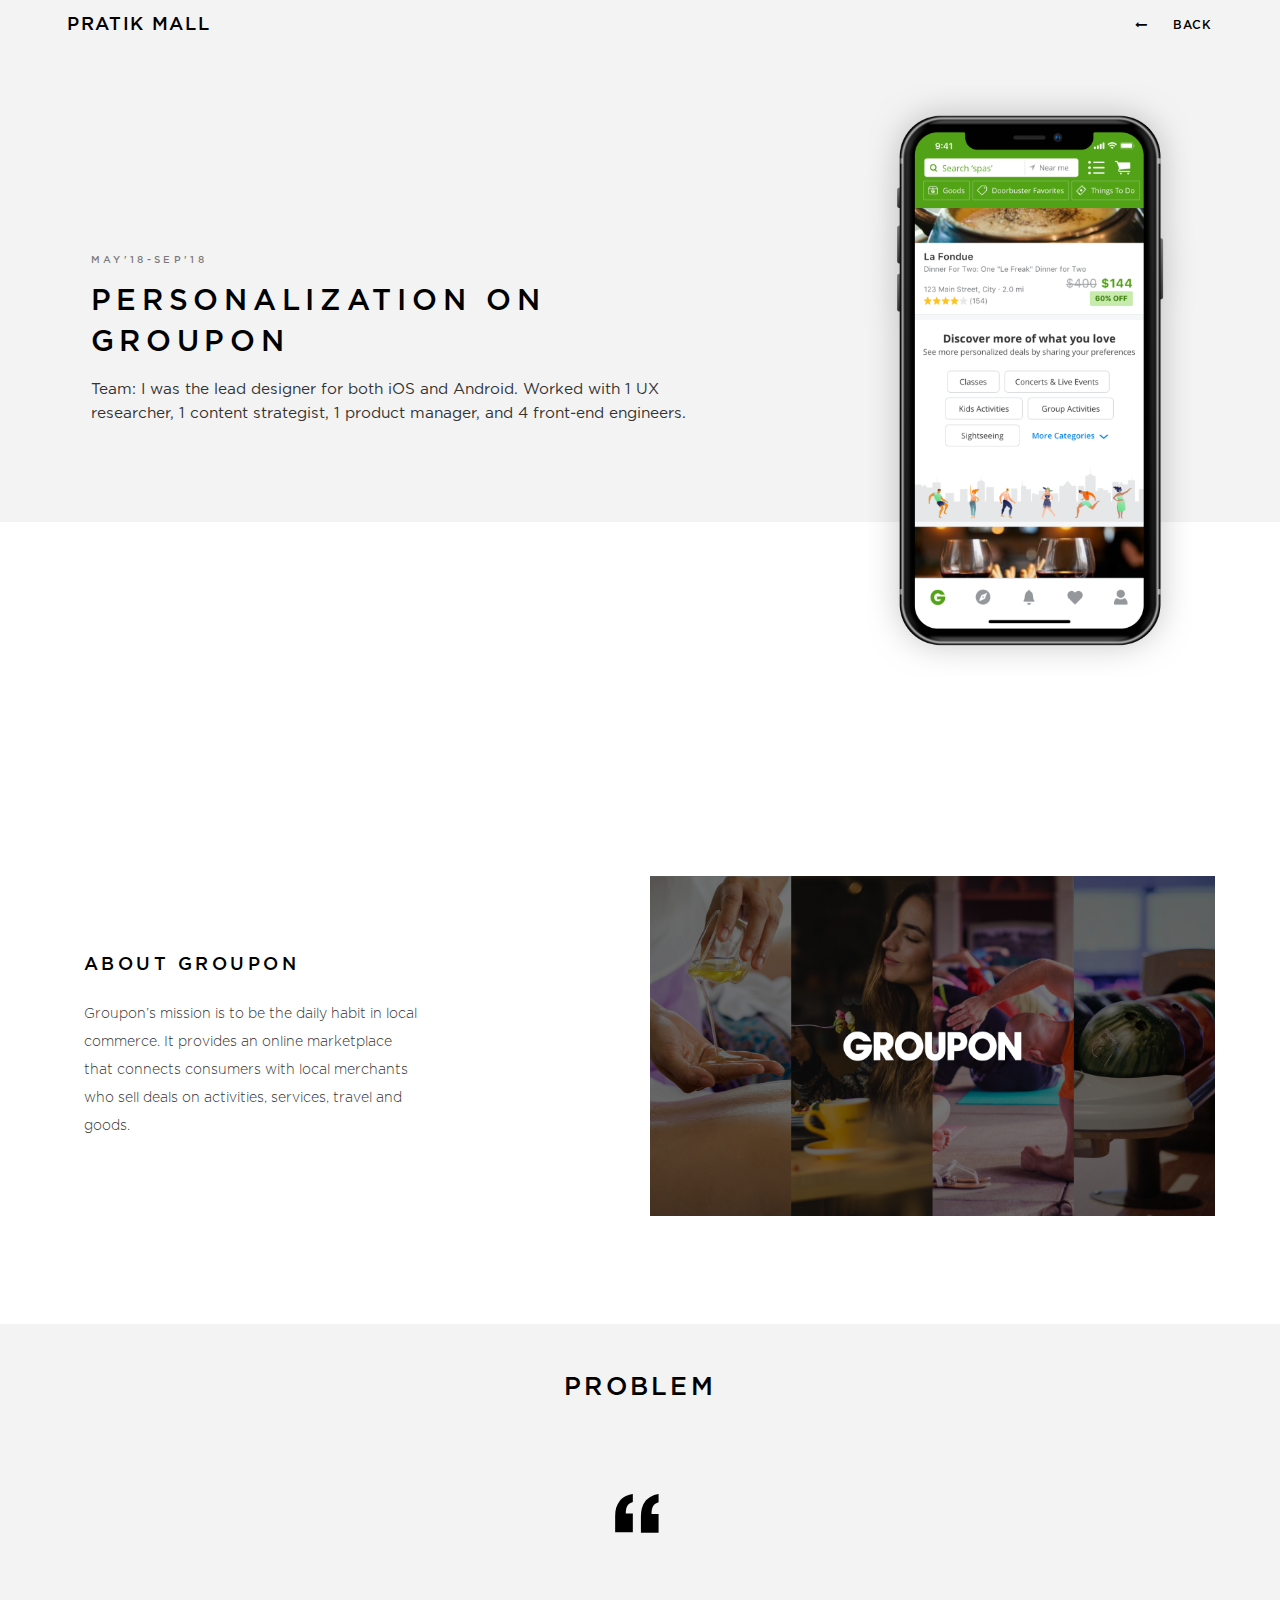
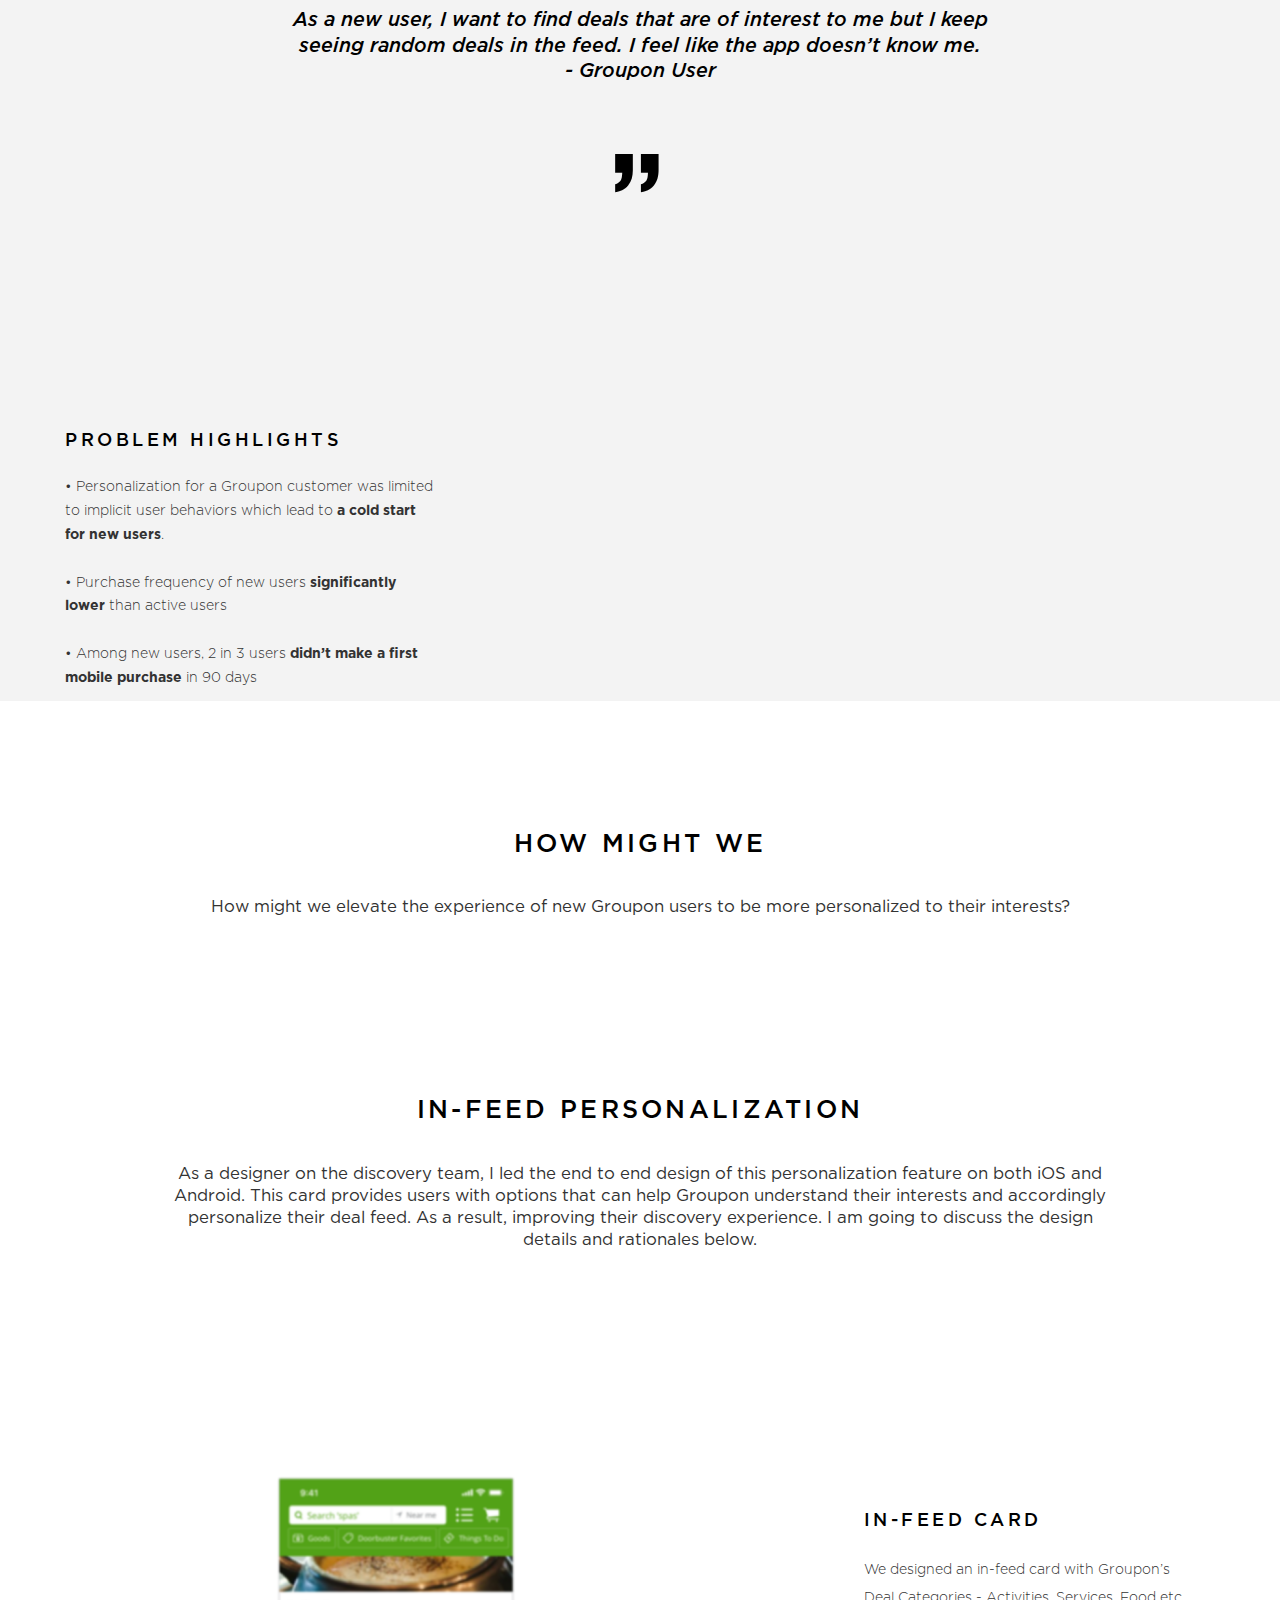
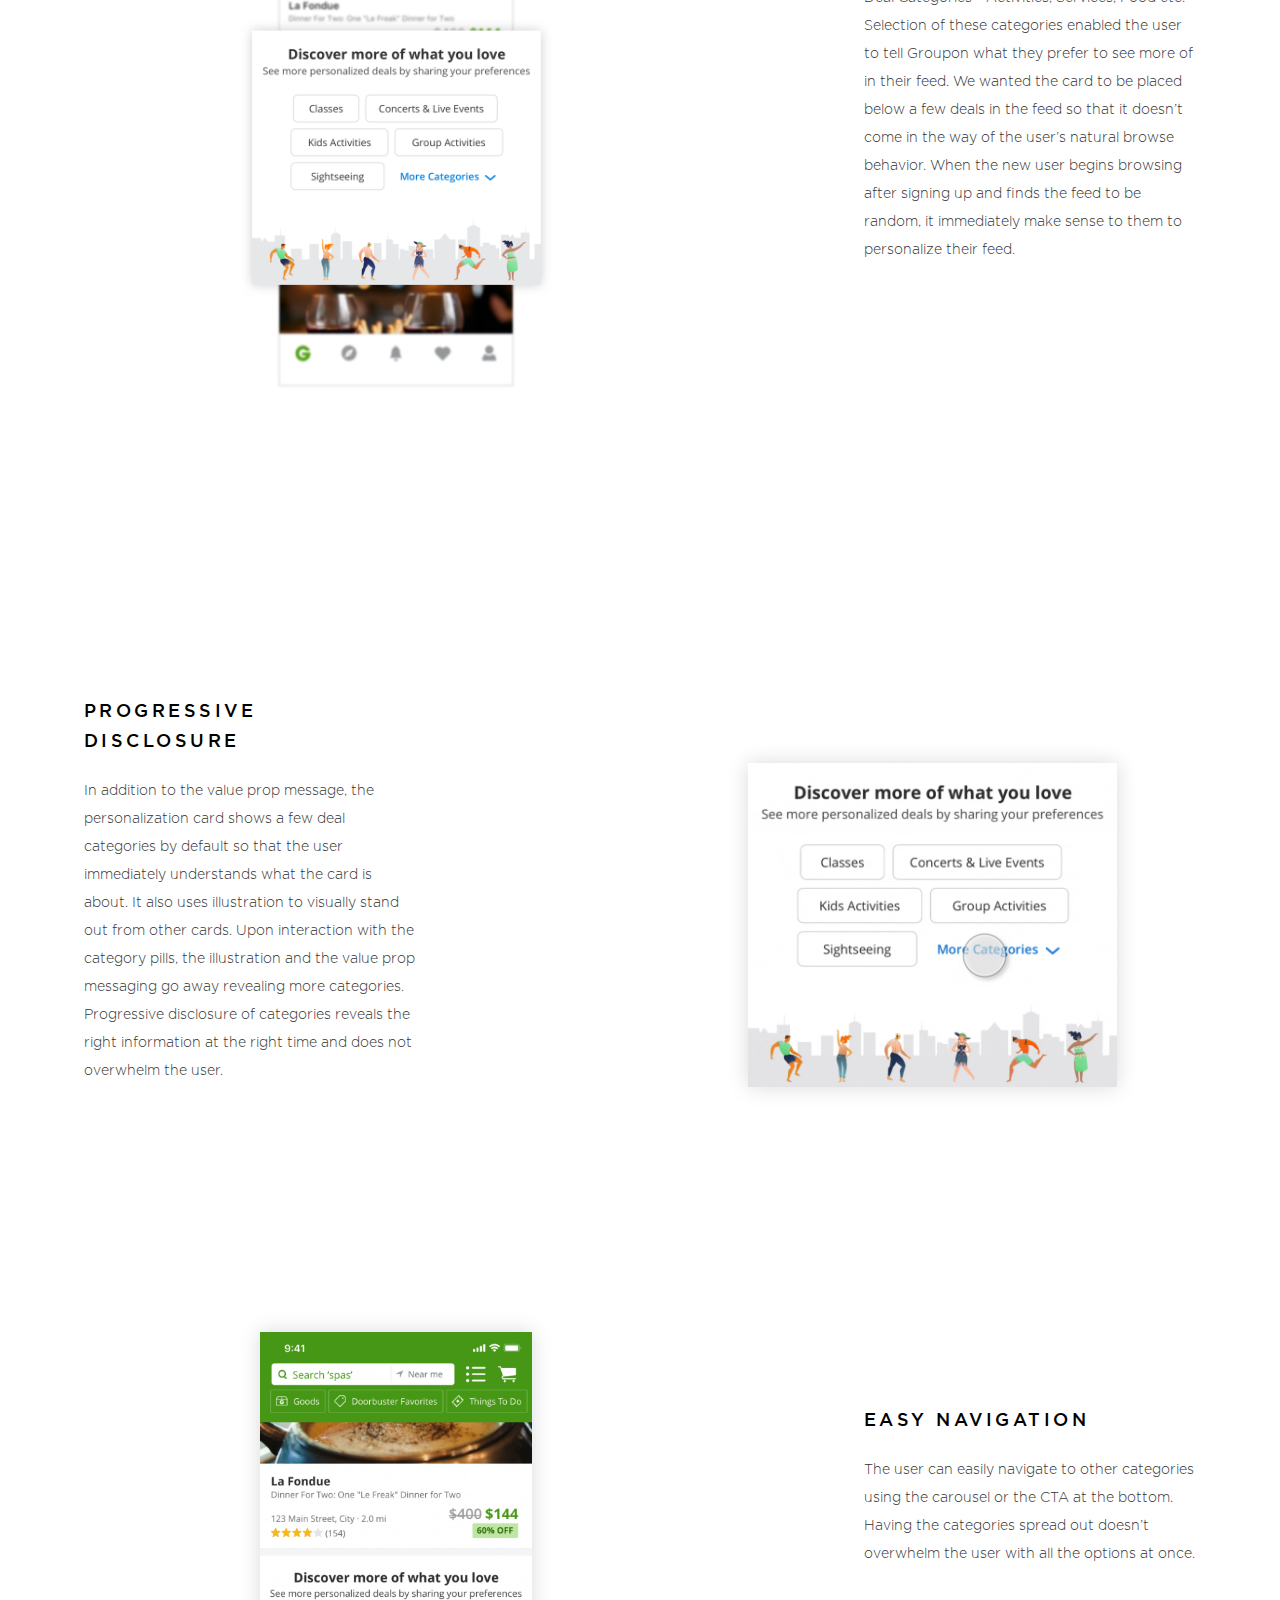
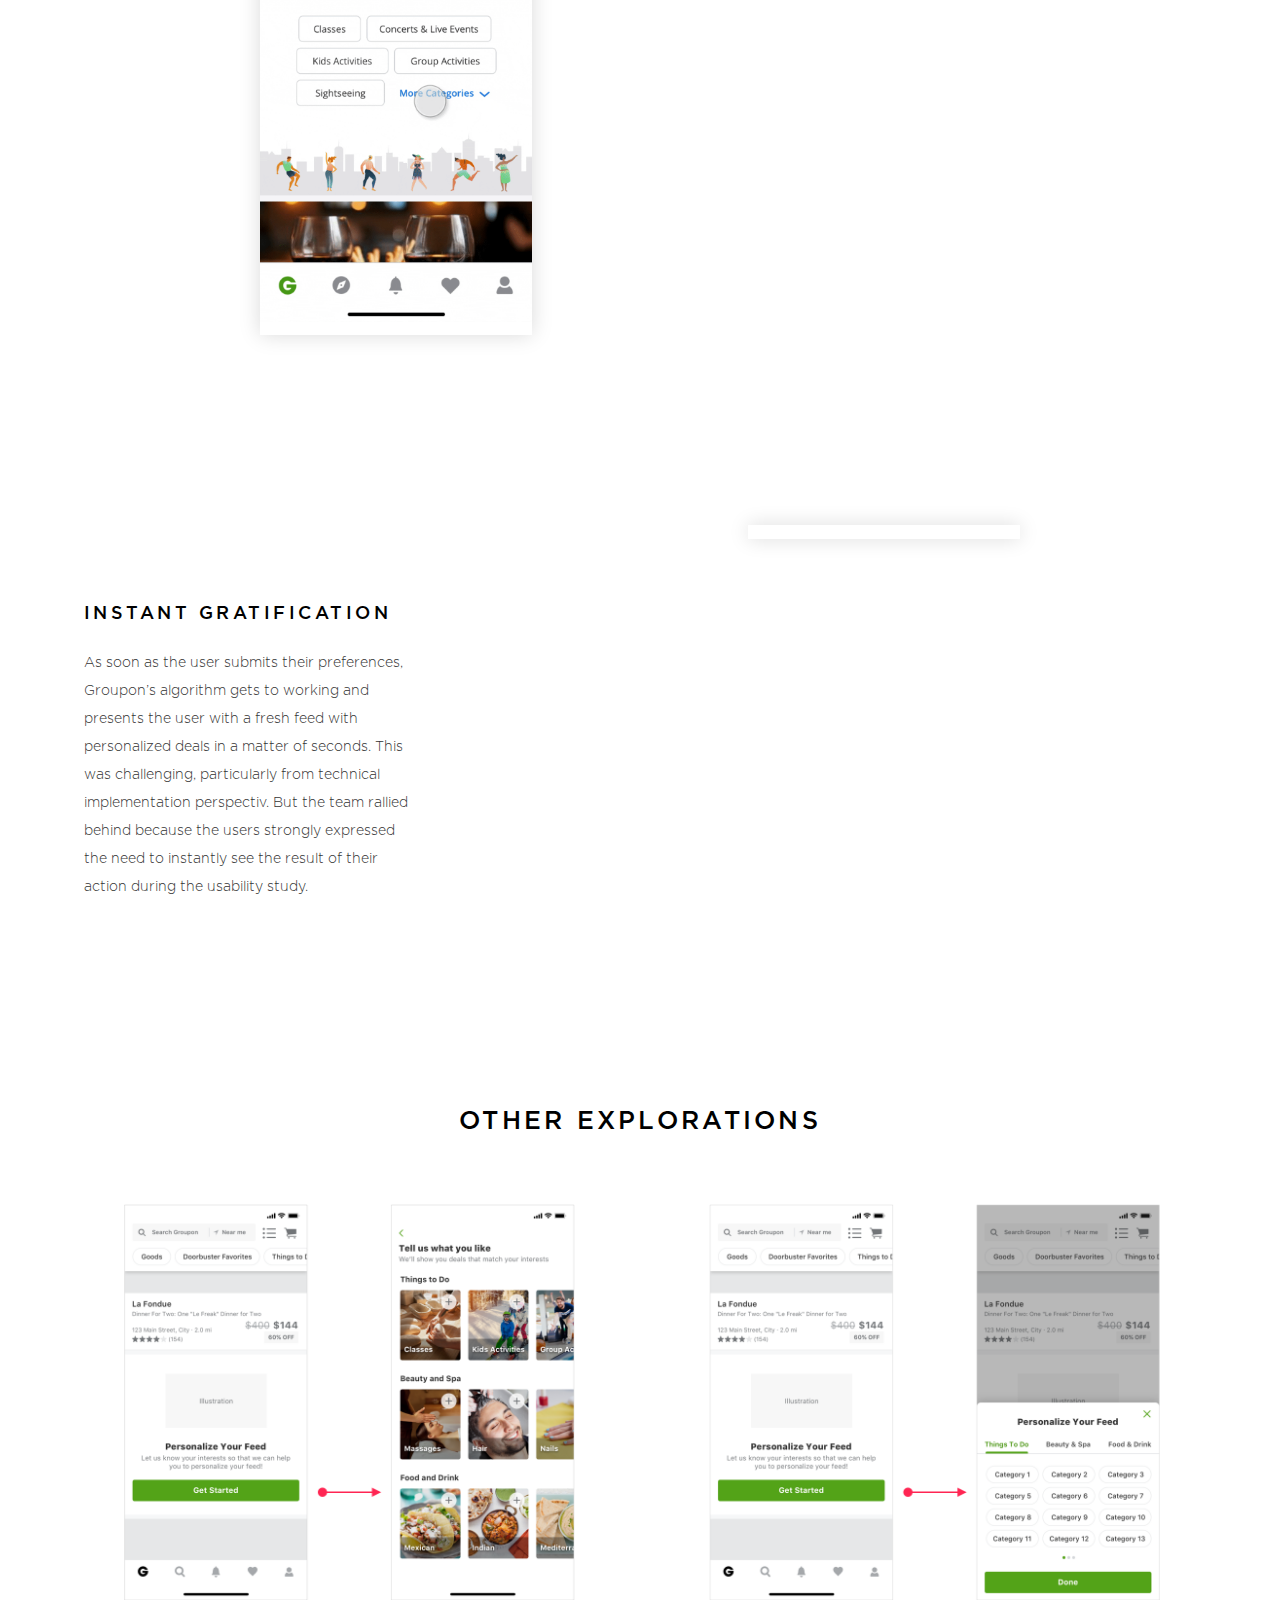
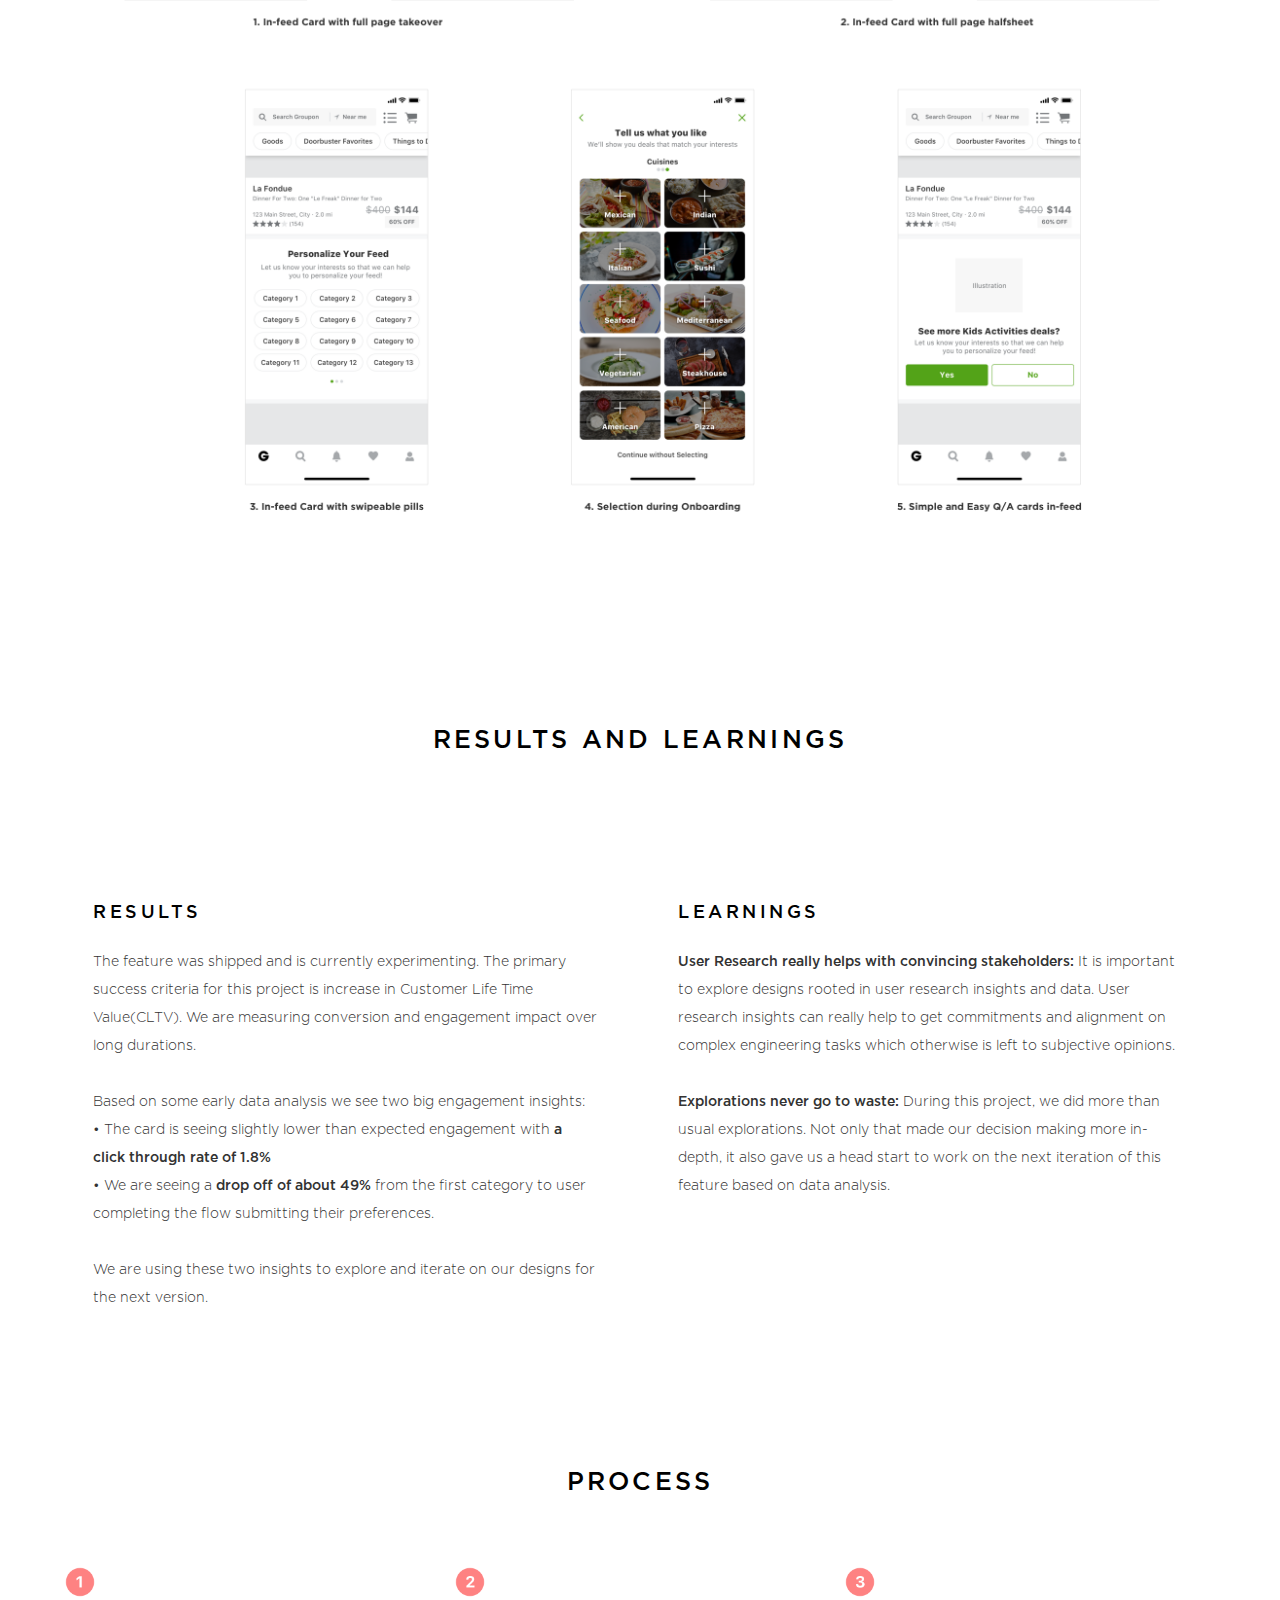
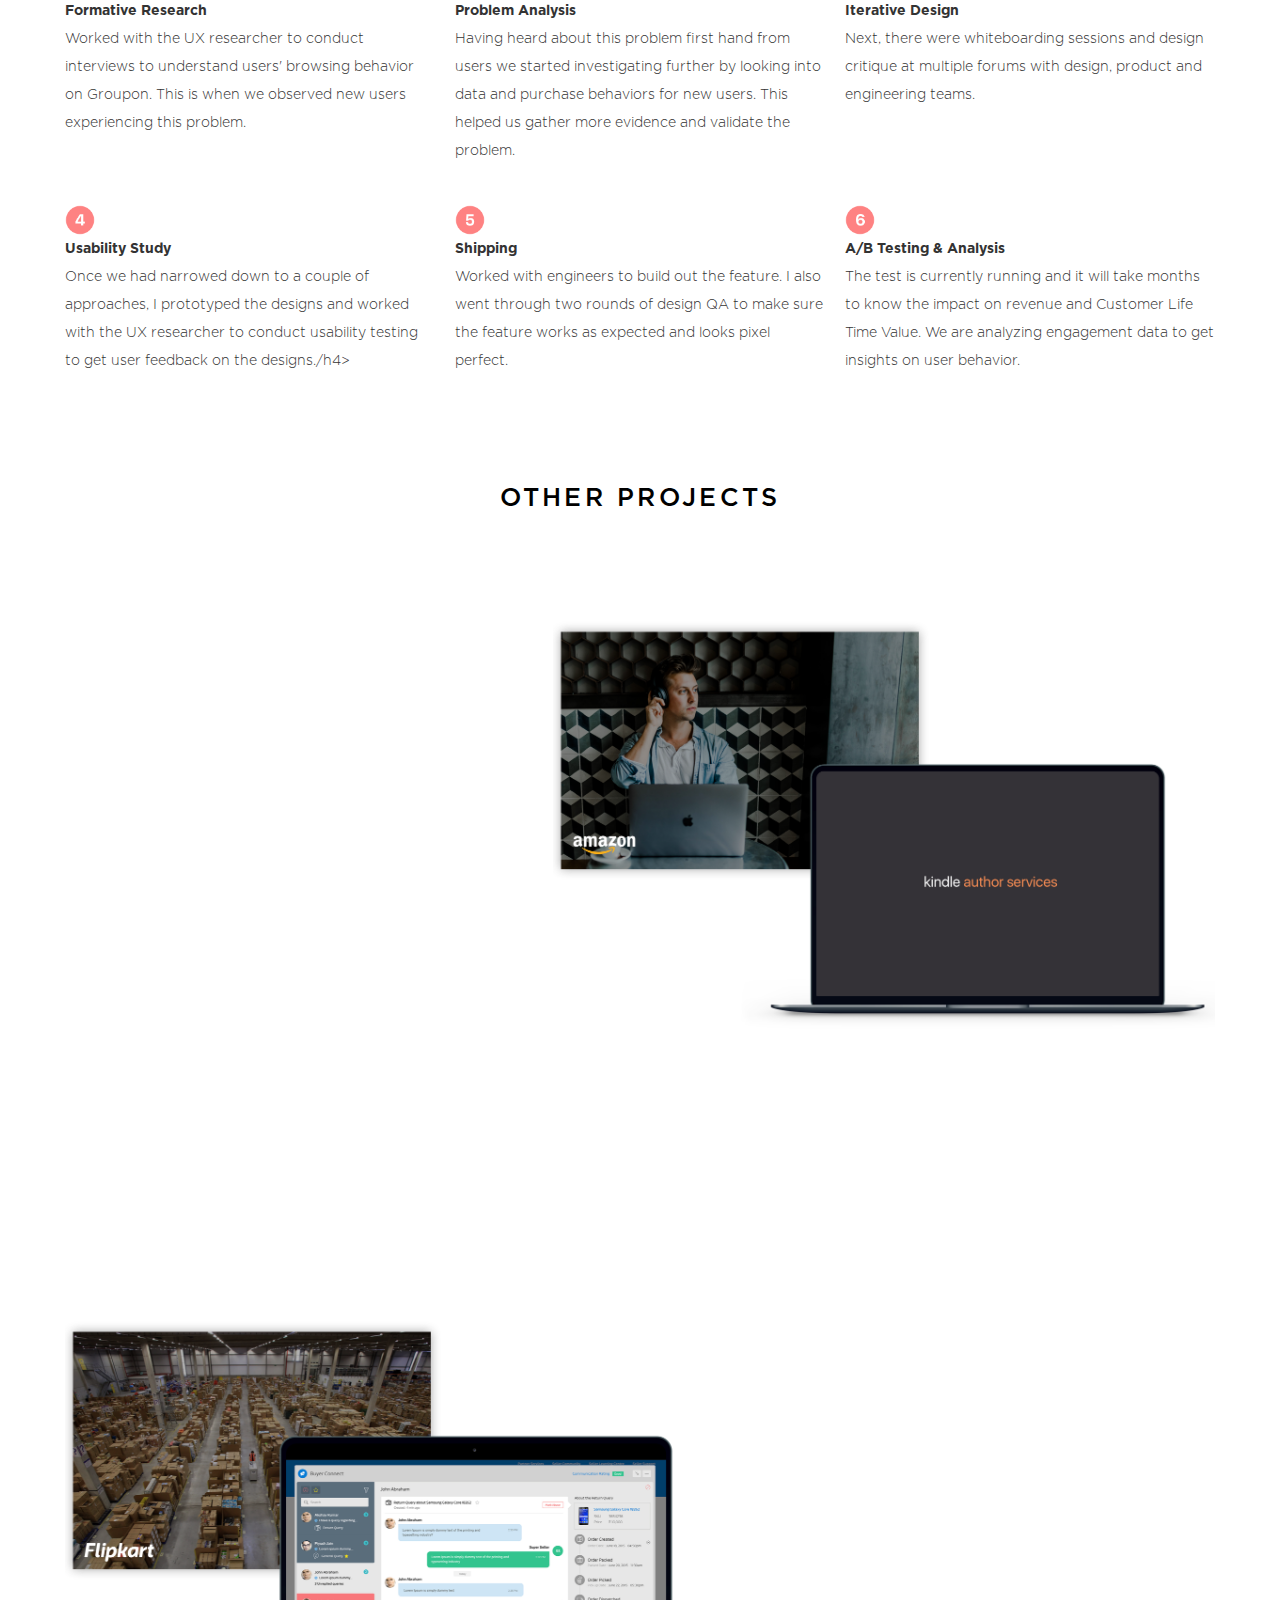
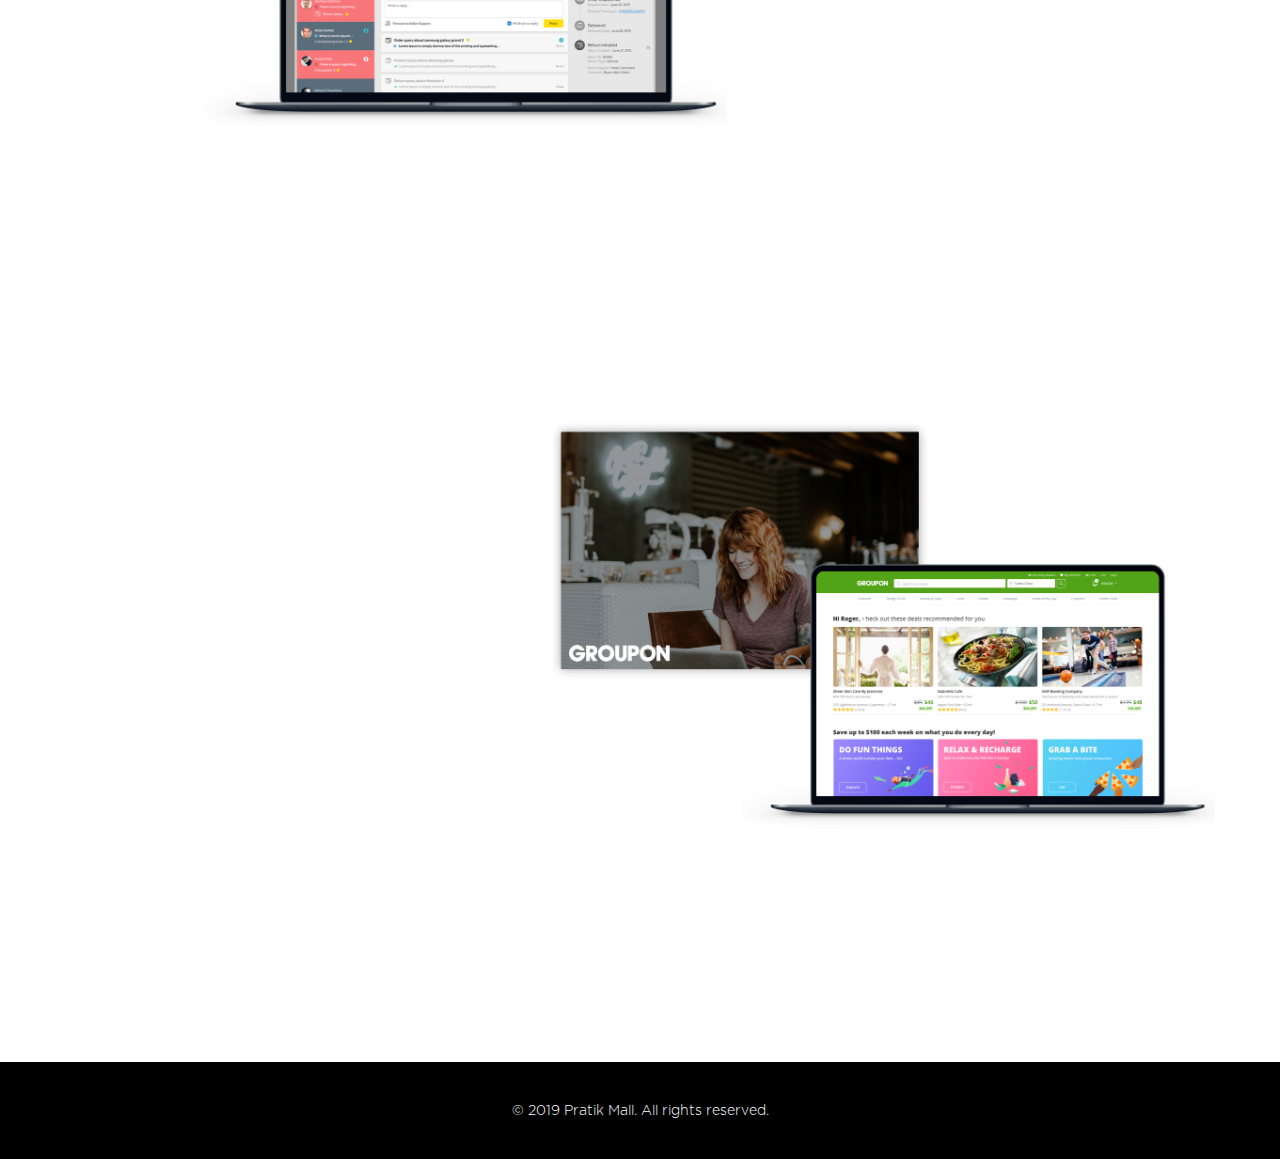
==== commit 728392e2: "edit to pers" ====
--- a/g1.html
+++ b/g1.html
@@ -321,20 +321,6 @@
 		</div><br>
 		<div class="container">
 			<div class="row">
-
-				<div class="worksec">
-					<div class="col-md-7 col-xs-12 col-sm-12"><img alt="" class="img-responsive projimg" src="imgs/g1_cover.png"></div>
-					<div class="animateText">
-						<div class="col-md-offset-1 col-md-4 col-xs-12 col-sm-12">
-							<div class="workcontent">
-									<h6>MAY'18-SEP'18</h6>
-								<h1>Personalization on Groupon</h1>
-								<h4>Designed an experience for new users on Groupon to help them start seeing more relevant offers from day one by providing their preferences through an in-feed card.</h4>
-								<a class=" btn hvr-sweep-to-top" href="g1.html" id="pdfresume" role="button">See Project</a>
-							</div>
-						</div>
-					</div>
-				</div>
 				<div class="worksec">
 					<div class="Sept'14-Mar'15">
 						<div id="workcontent1-image" class="col-md-offset-1 col-md-7 col-xs-12 col-sm-12"><img alt="" class="img-responsive projimg" src="imgs/a/cover.png"></div>
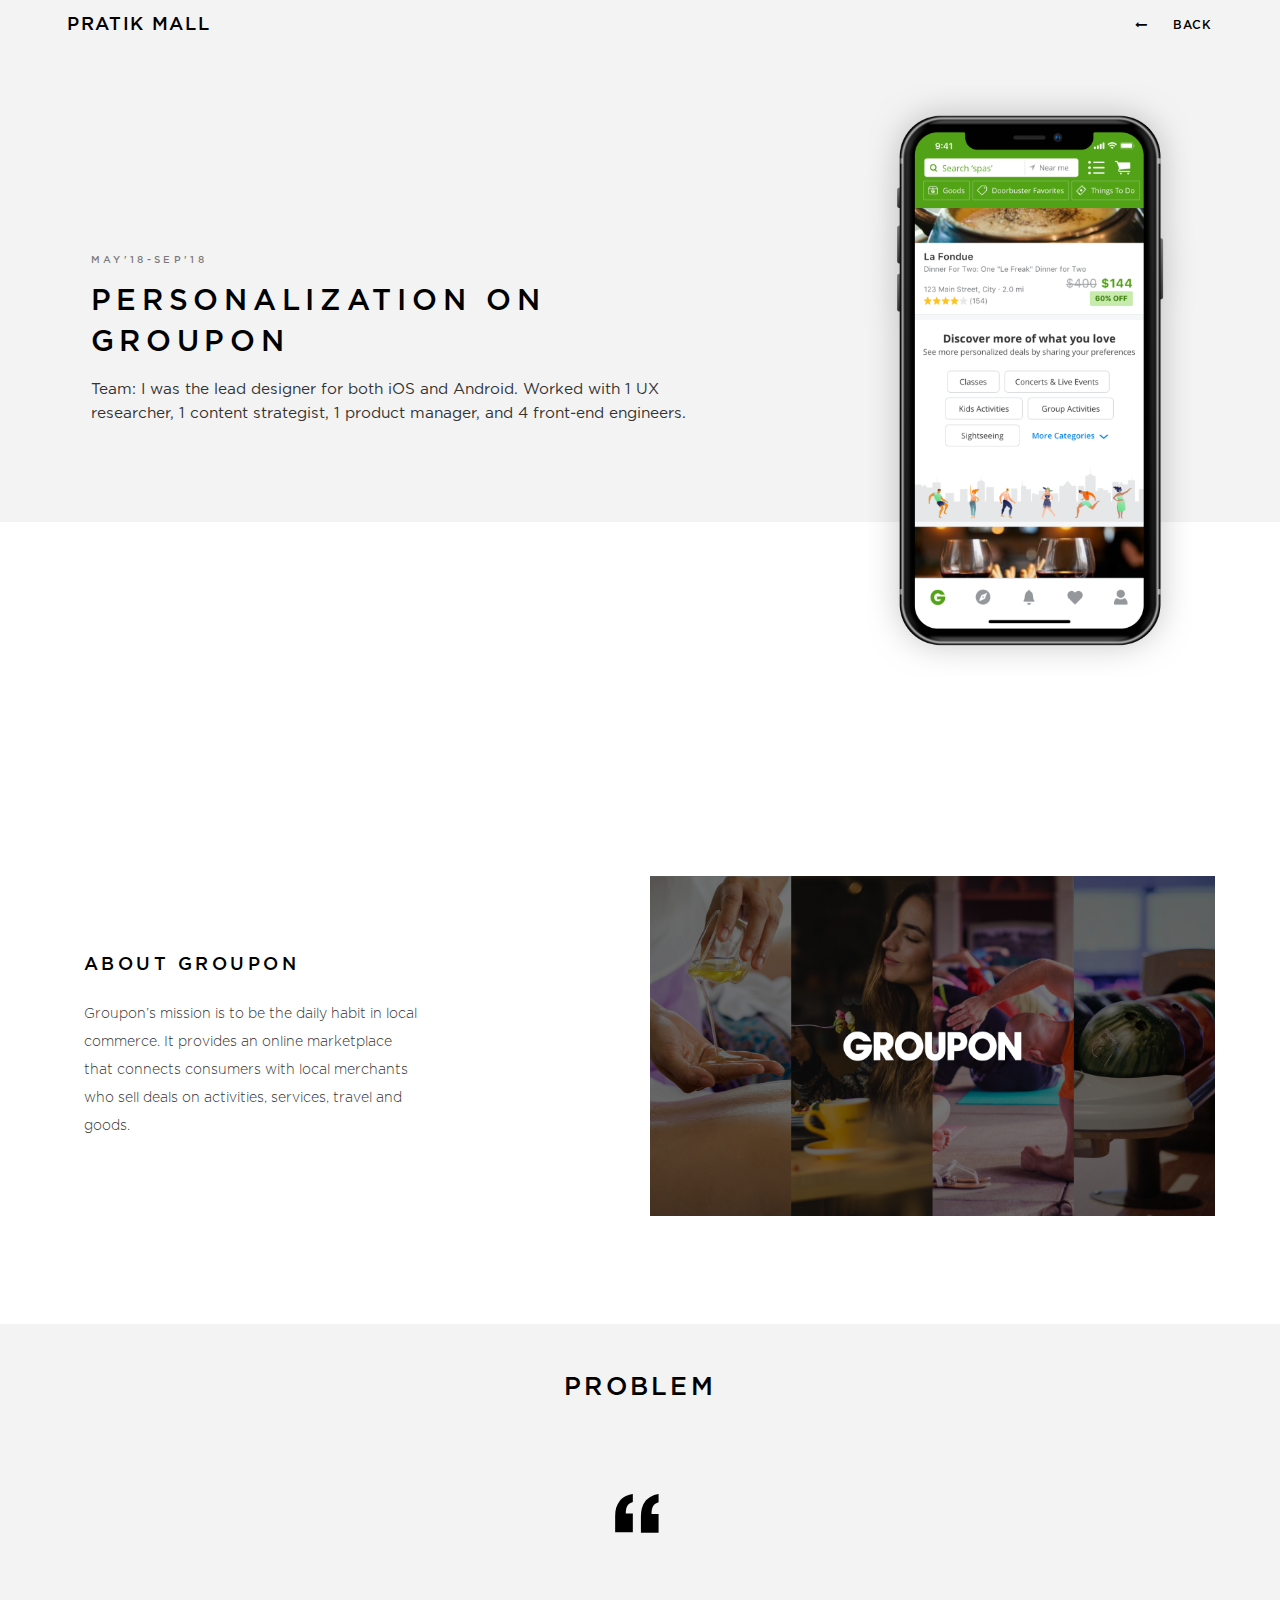
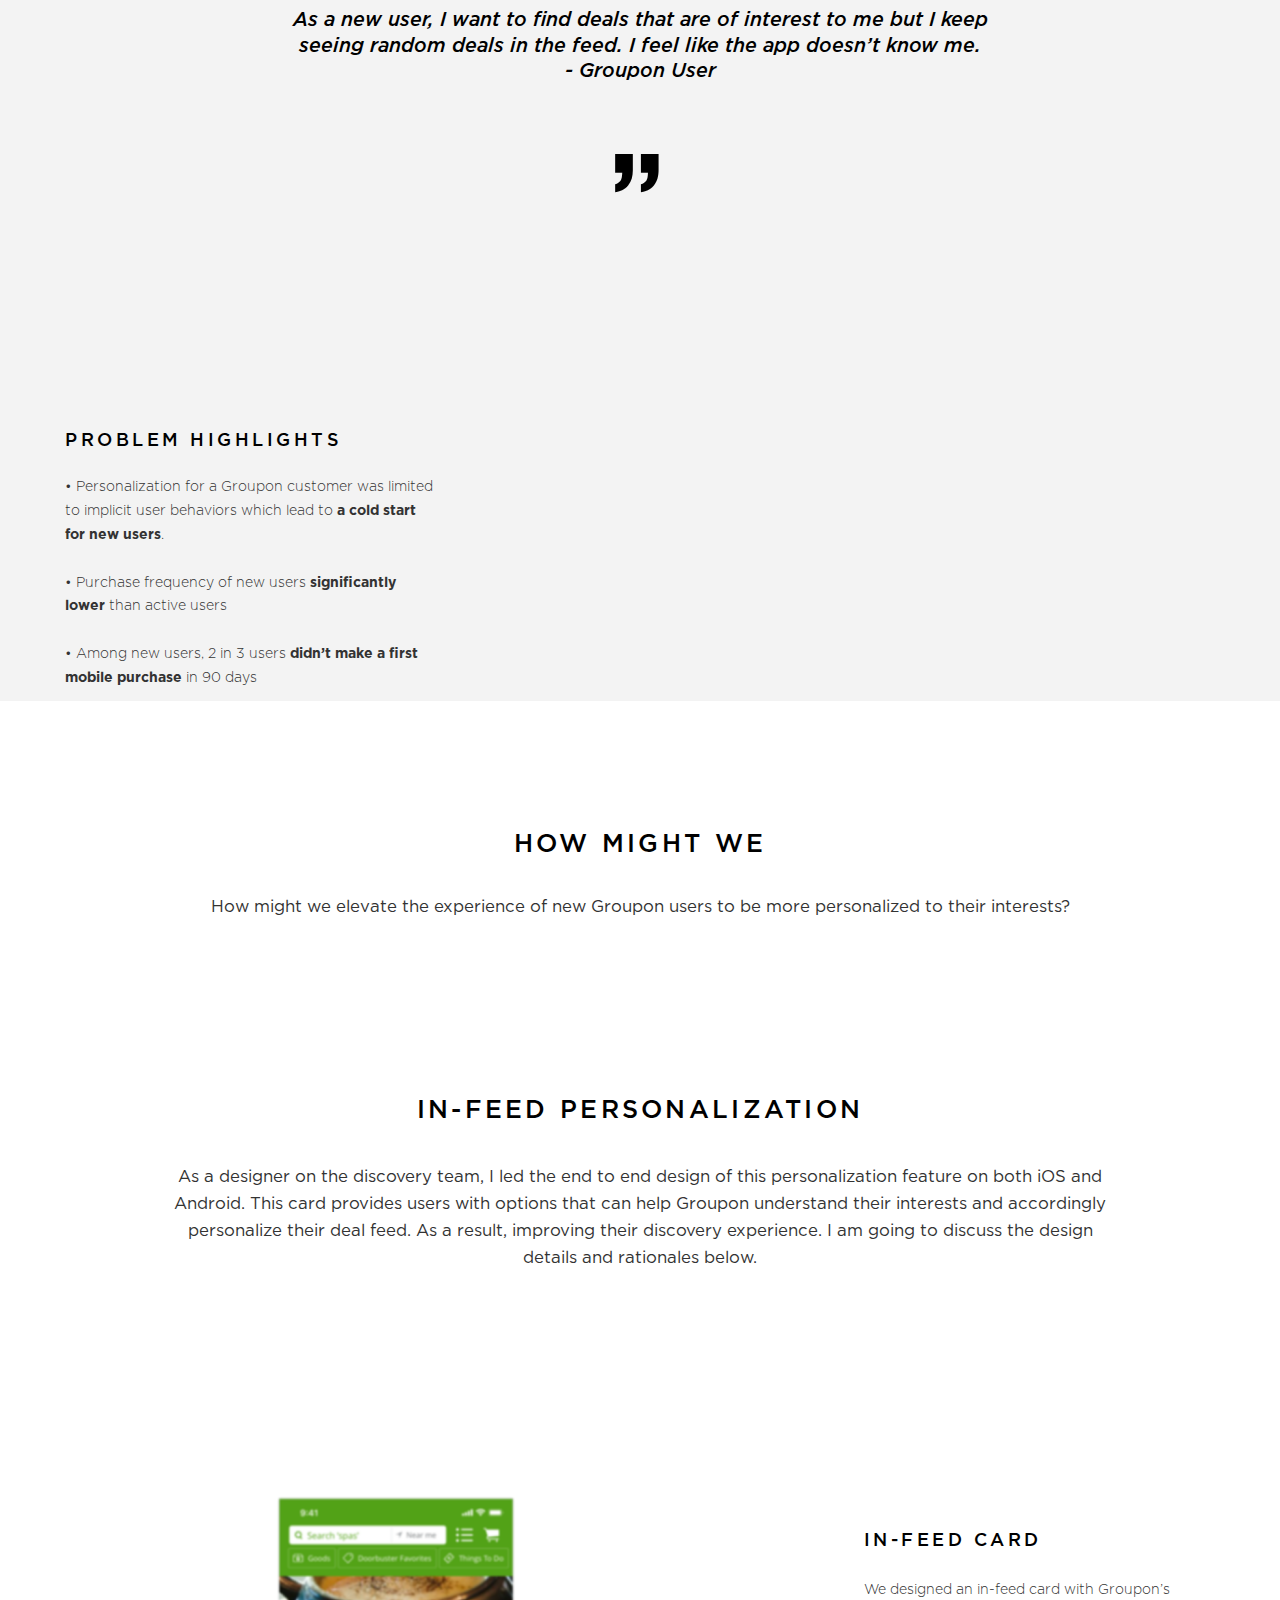
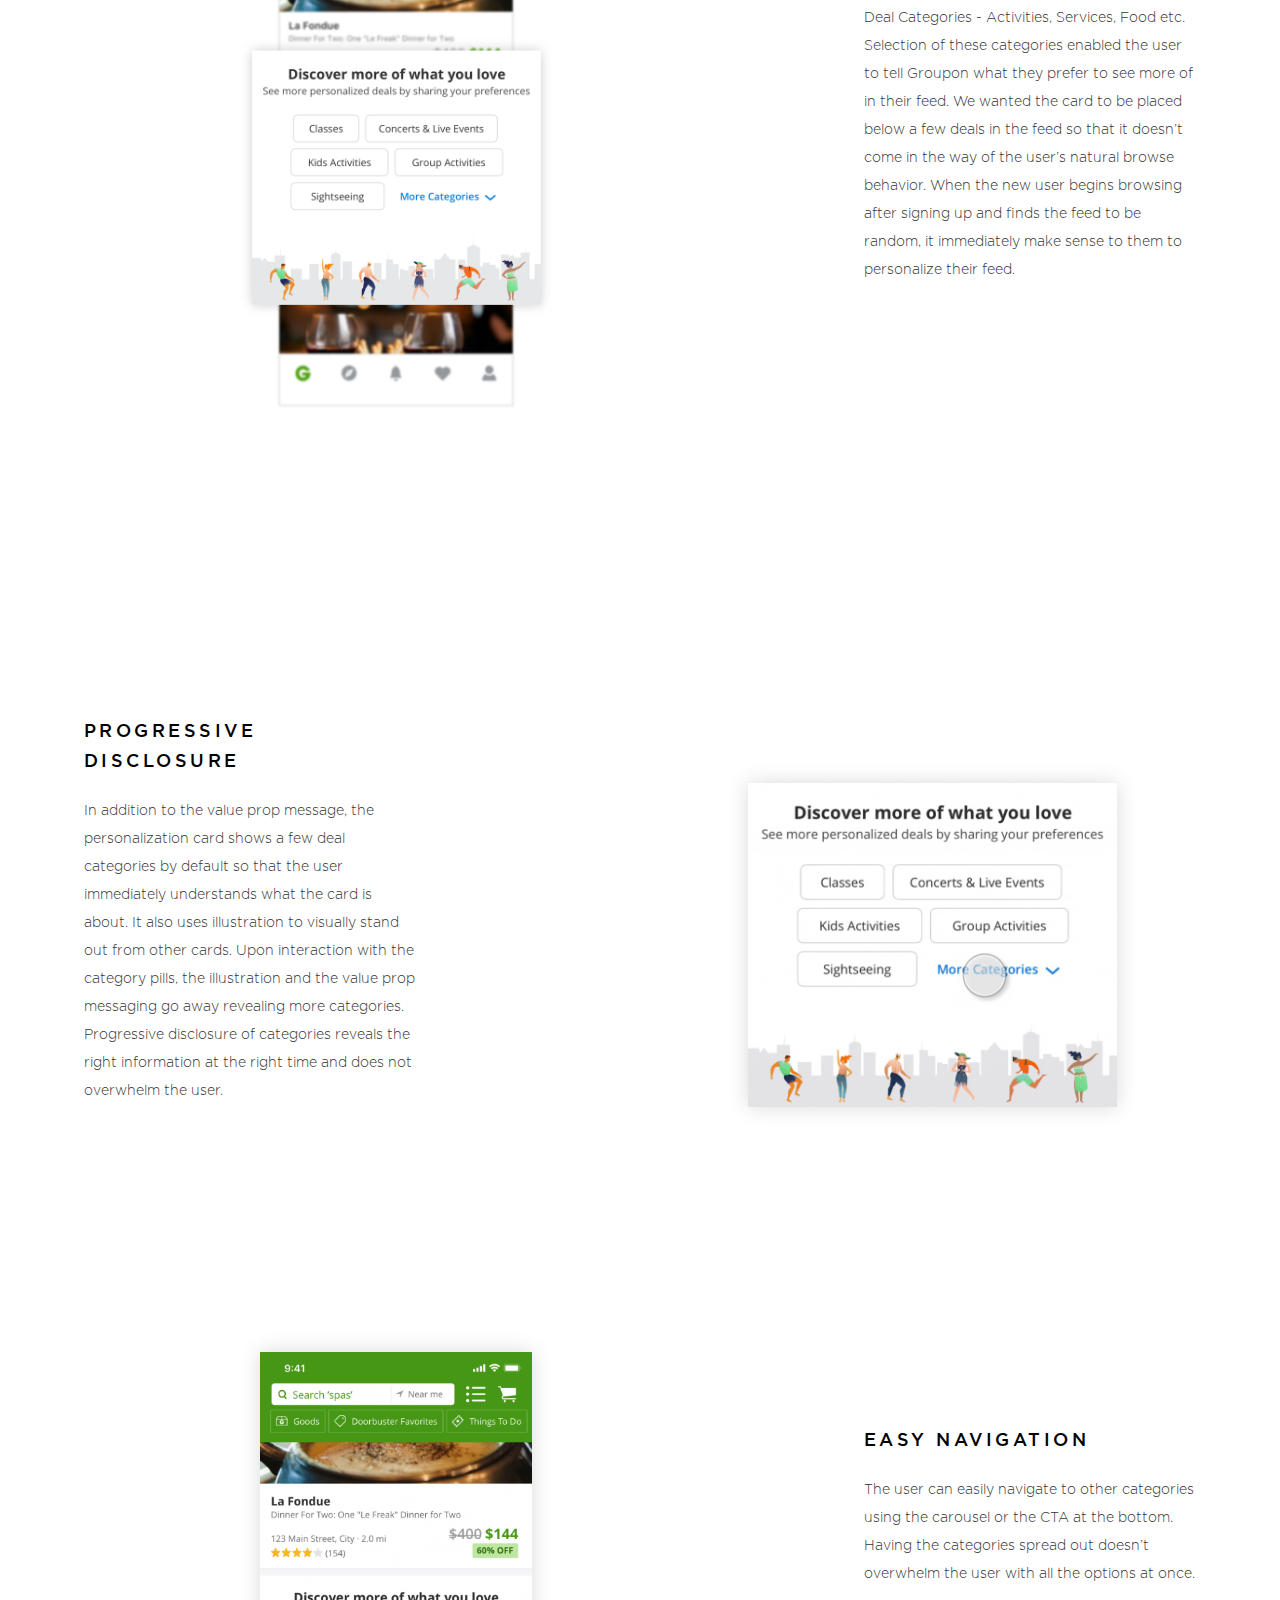
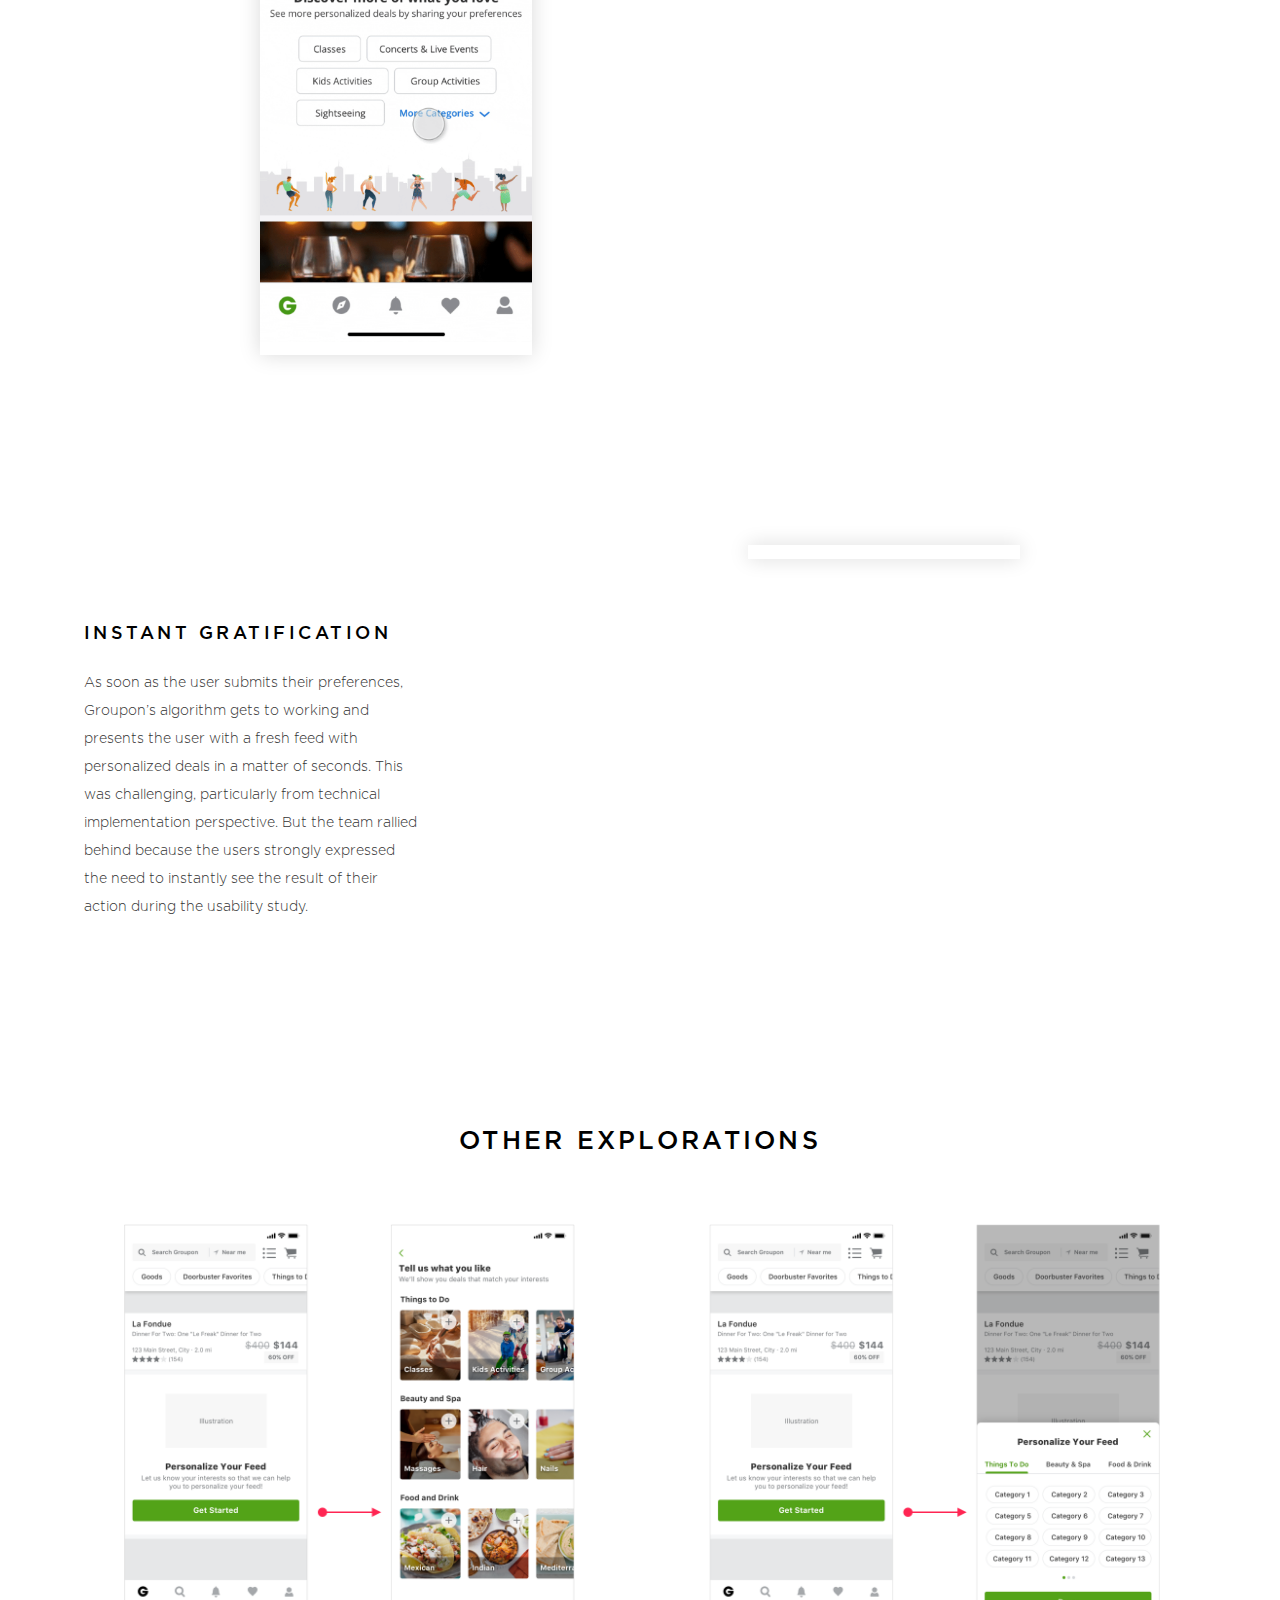
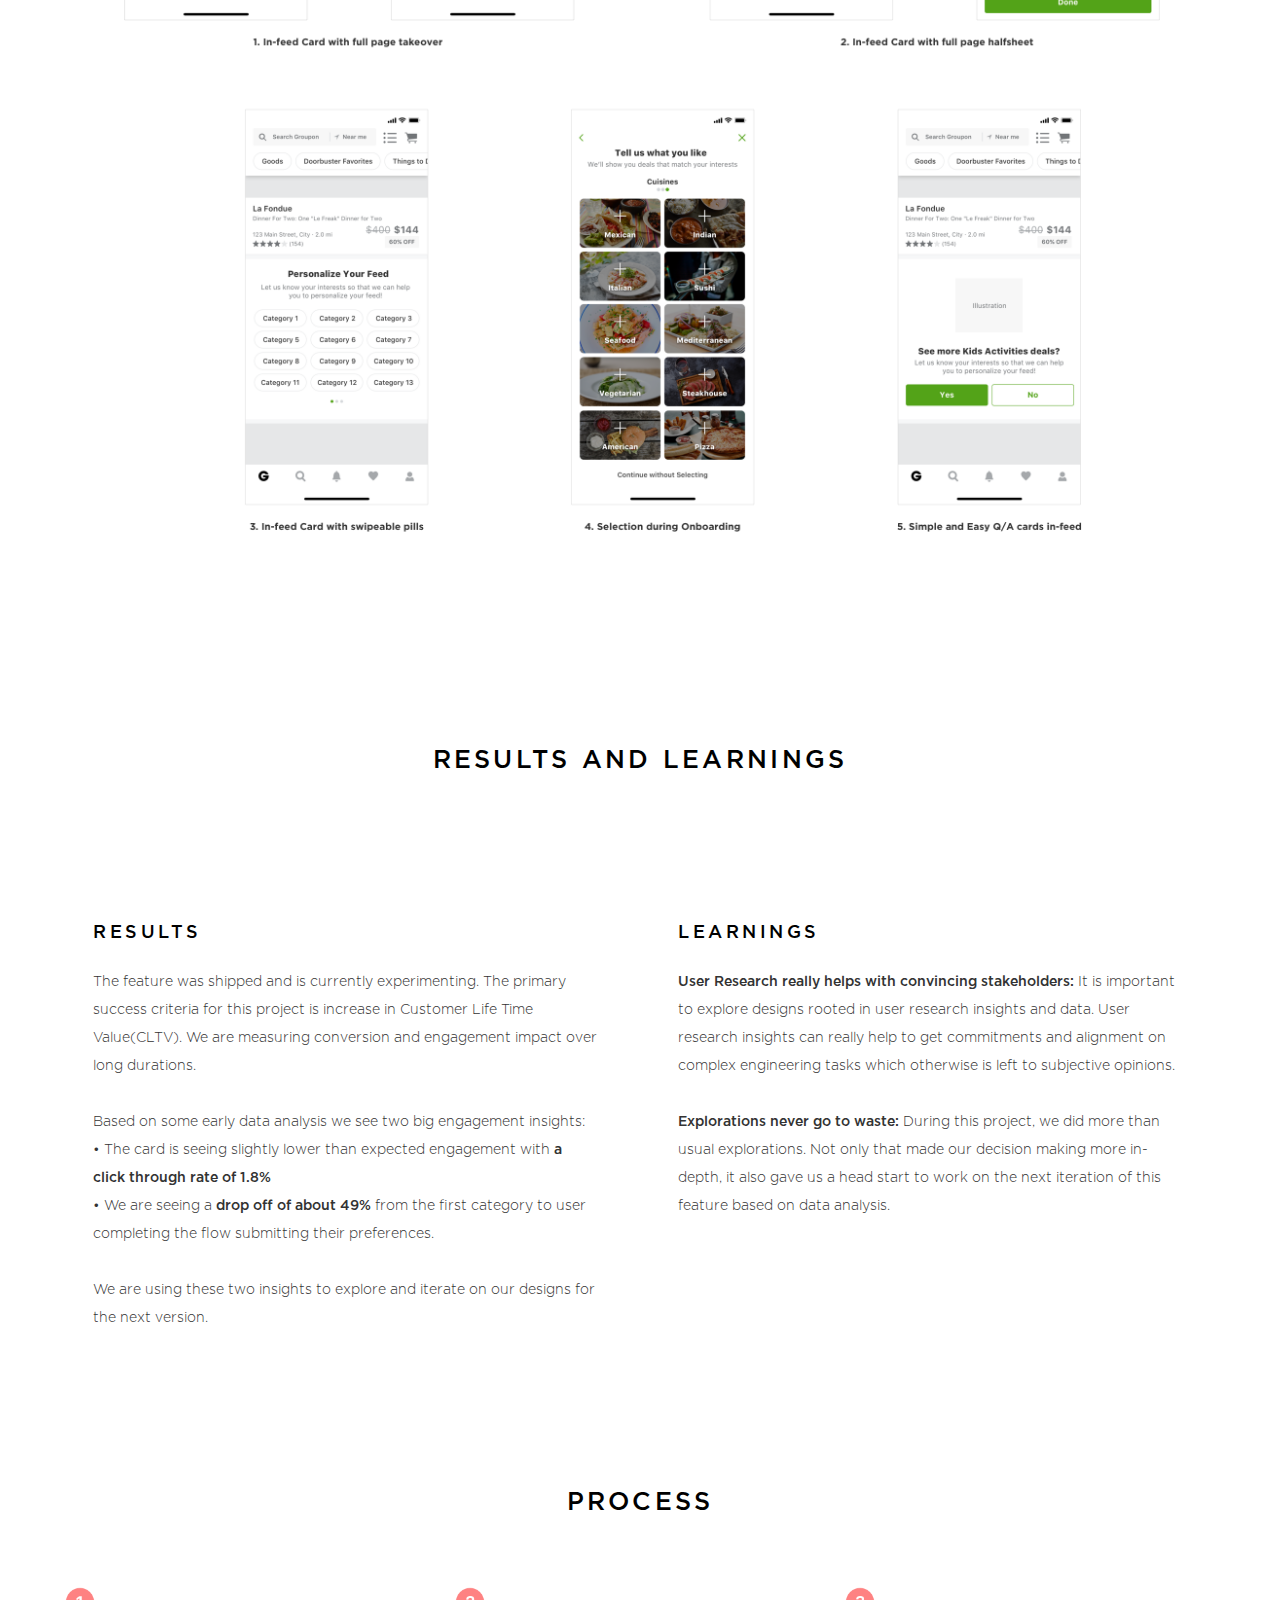
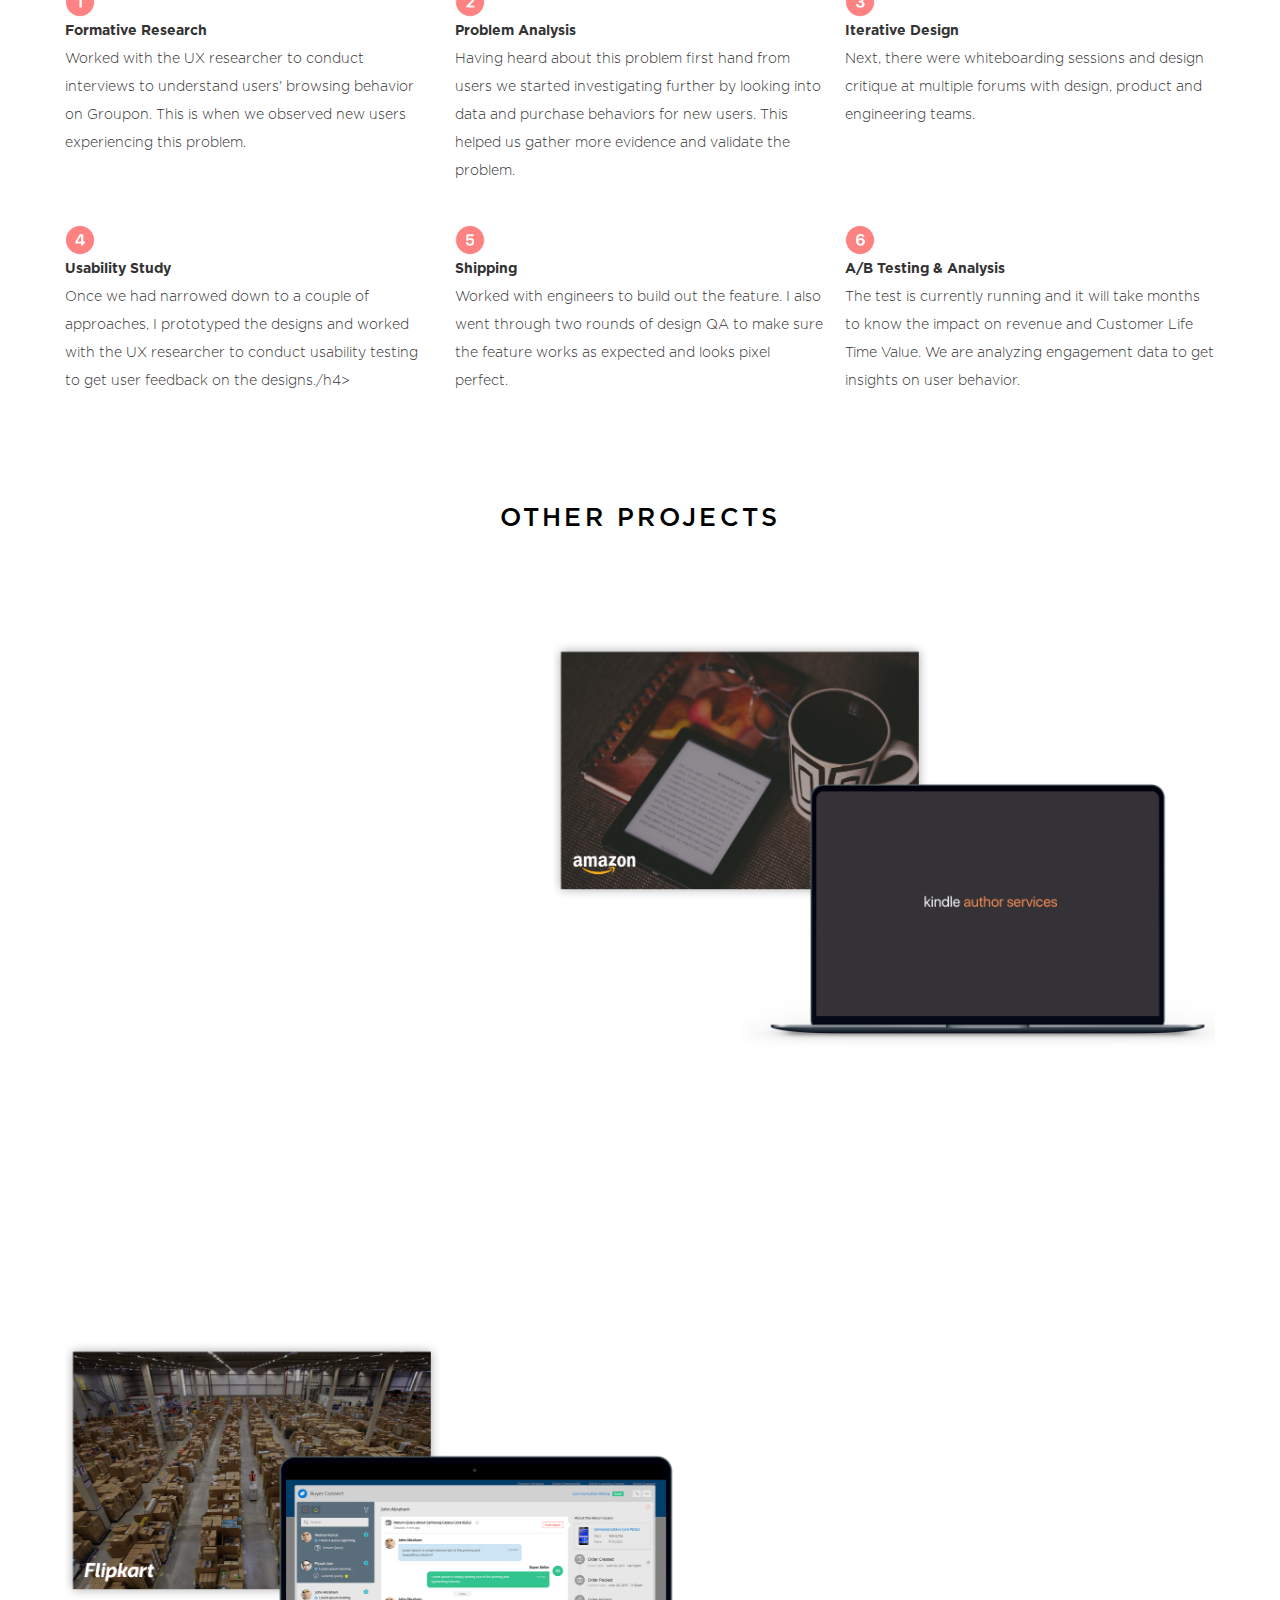
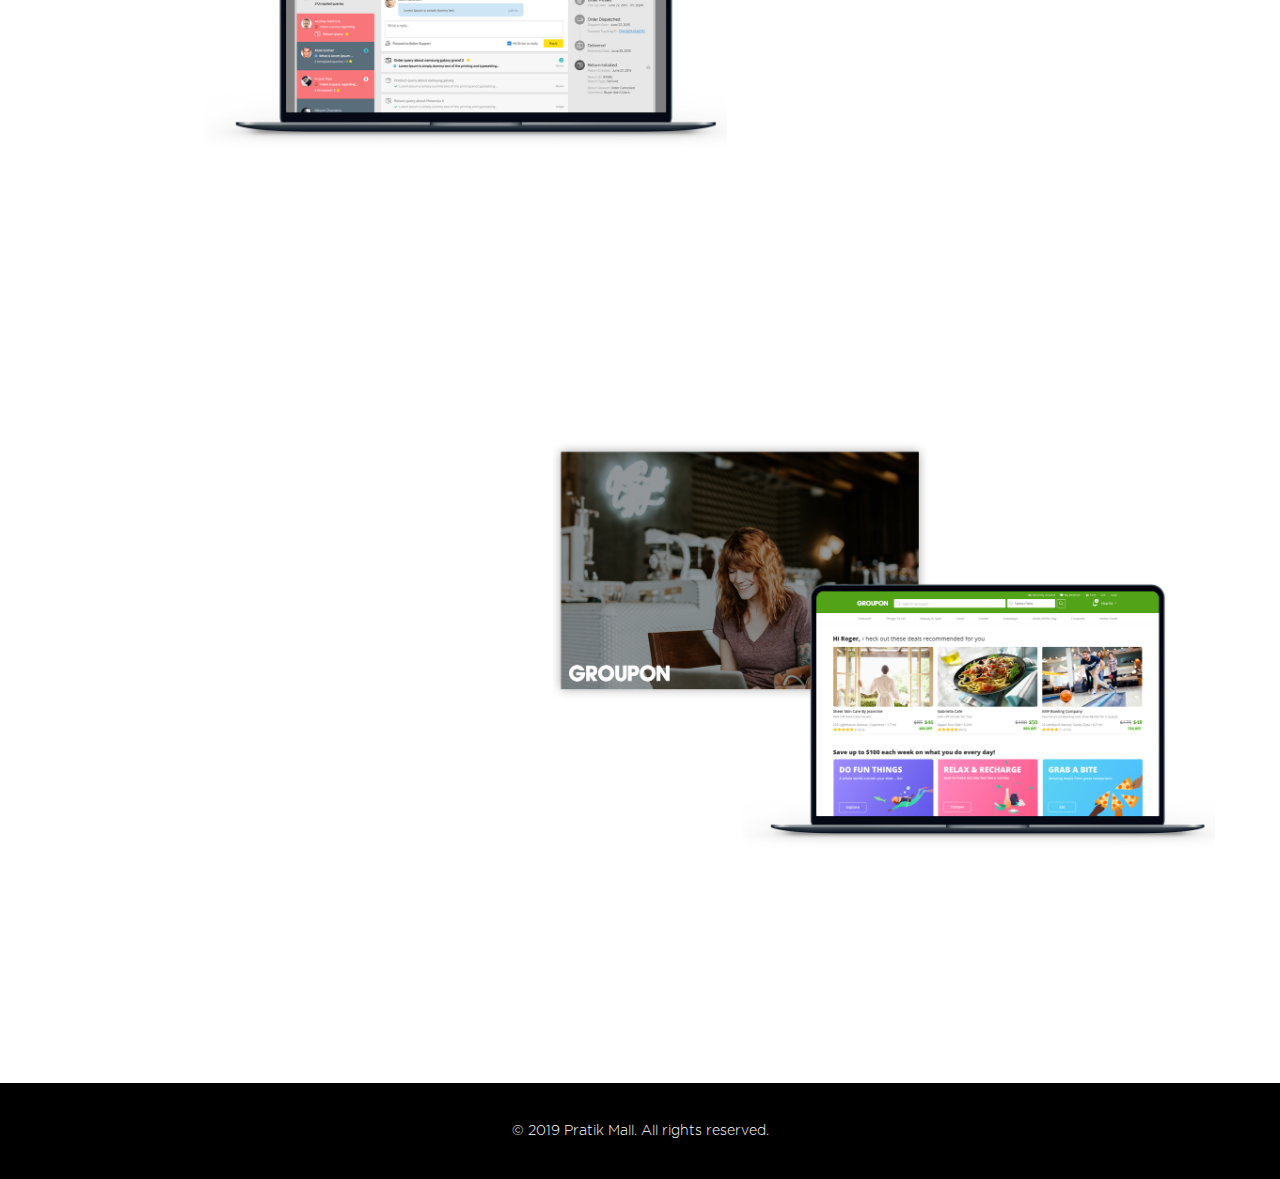
==== commit a3c77934: "correction" ====
--- a/g1.html
+++ b/g1.html
@@ -210,7 +210,7 @@
 					<div class="col-md-4 col-xs-12 col-sm-12">
 						<div class="workcontent">
 							<h1>Instant Gratification</h1>
-							<h4>As soon as the user submits their preferences, Groupon’s algorithm gets to working and presents the user with a fresh feed with personalized deals in a matter of seconds. This was challenging, particularly from 	technical implementation perspectiv. But the team rallied behind because the users strongly expressed the need to instantly see the result of their action during the usability study.</h4>
+							<h4>As soon as the user submits their preferences, Groupon’s algorithm gets to working and presents the user with a fresh feed with personalized deals in a matter of seconds. This was challenging, particularly from 	technical implementation perspective. But the team rallied behind because the users strongly expressed the need to instantly see the result of their action during the usability study.</h4>
 						</div>
 					</div>
 					<div class="col-md-offset-3 col-md-3 col-md-offset-3 col-xs-12 col-sm-12">
--- a/css/style.css
+++ b/css/style.css
@@ -416,7 +416,7 @@
   font-family: got;
   font-weight: 400;
   font-size: 1.2em;
-  line-height: 1.3em;
+  line-height: 1.6em;
   color: #333;
 }
 
